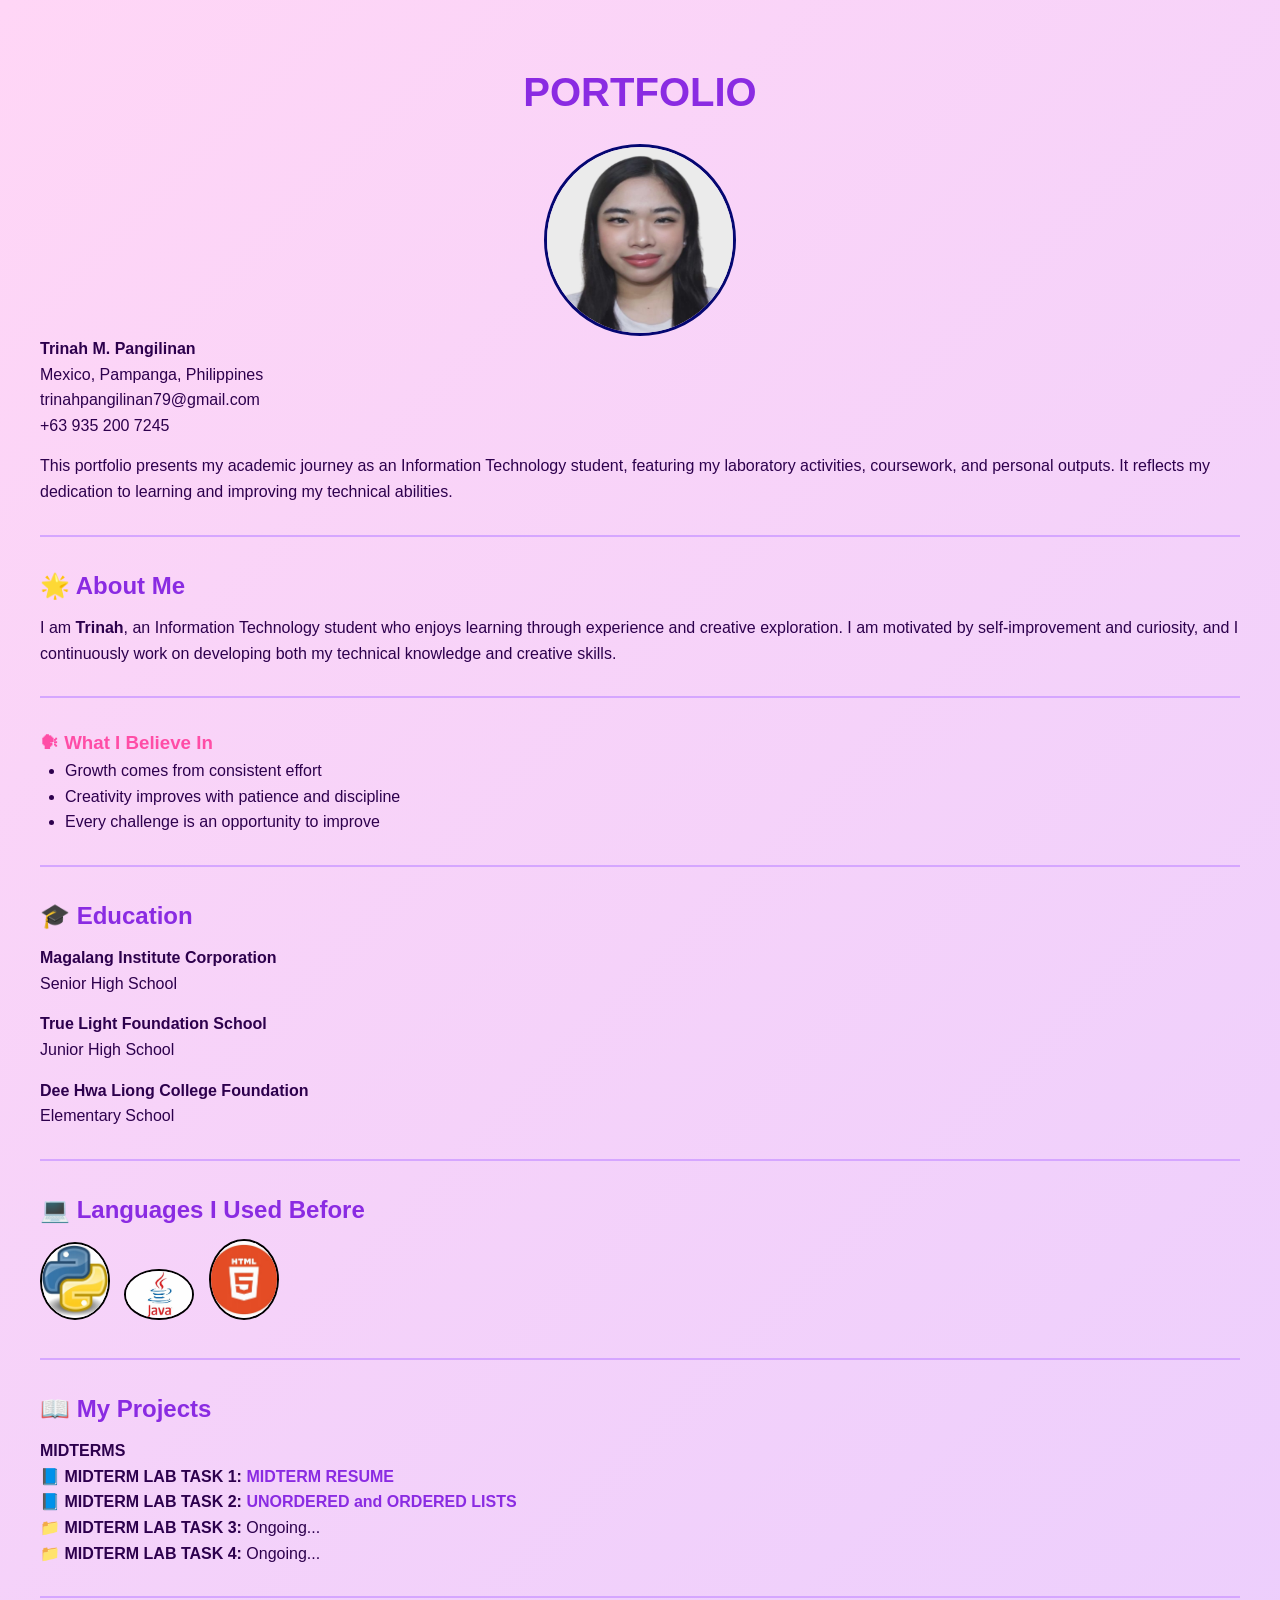
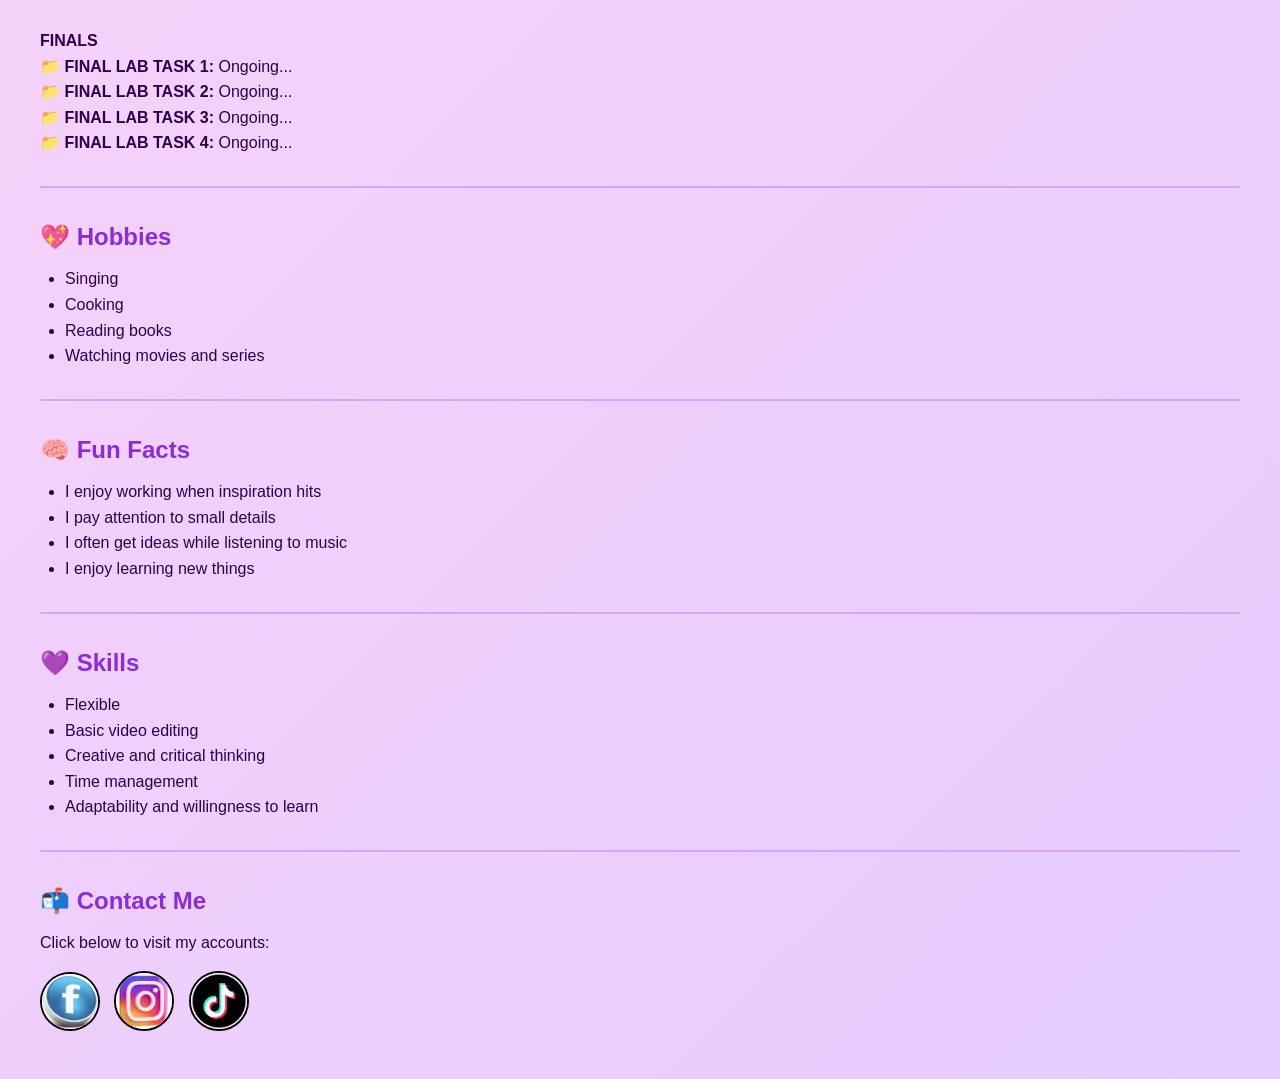
==== index.html @ c71cb282 "Update index.html" ====
<!DOCTYPE html>
<html lang="en">

<head>
<meta charset="UTF-8">
<meta name="viewport" content="width=device-width, initial-scale=1.0">
<title>Trinah Portfolio</title>

<style>

*{
margin:0;
padding:0;
box-sizing:border-box;
font-family:Arial, sans-serif;
}

body{
background: linear-gradient(135deg,#ffd6f6,#e6ccff);
color:#2d004d;
padding:40px;
line-height:1.6;
animation:fadeIn 1.5s ease;
}


.header{
text-align:center;
font-size:40px;
margin-bottom:20px;
color:#8a2be2;
animation:slideDown 1s ease;
}


.profile{
width:2in;
height:2in;
border:3px solid rgb(5,7,114);
border-radius:50%;
display:block;
margin:auto;
transition:transform .3s;
}

.profile:hover{
transform:scale(1.1);
}


h2{
color:#8a2be2;
margin-top:20px;
margin-bottom:10px;
}

h3{
color:#ff4da6;
margin-top:10px;
}

p{
margin-bottom:15px;
}

ul{
margin-left:25px;
margin-bottom:20px;
}


a{
color:#8a2be2;
font-weight:bold;
text-decoration:none;
}

a:hover{
color:#ff4da6;
text-decoration:underline;
}


.icons img{
width:60px;
margin-right:10px;
border-radius:50%;
border:2px solid black;
transition:transform .3s;
}

.icons img:hover{
transform:scale(1.2);
}


.lang img{
width:70px;
border:2px solid black;
border-radius:50%;
margin-right:10px;
transition:transform .3s;
}

.lang img:hover{
transform:scale(1.15);
}


hr{
margin:30px 0;
border:none;
height:2px;
background:#d5a6ff;
}

@keyframes fadeIn{
from{opacity:0;}
to{opacity:1;}
}

@keyframes slideDown{
from{
opacity:0;
transform:translateY(-30px);
}
to{
opacity:1;
transform:translateY(0);
}
}

</style>

</head>

<body>

<h2 class="header">PORTFOLIO</h2>

<img src="images/profile.jpg" class="profile">

<p>
<b>Trinah M. Pangilinan</b><br>
Mexico, Pampanga, Philippines<br>
trinahpangilinan79@gmail.com<br>
+63 935 200 7245
</p>

<p>
This portfolio presents my academic journey as an Information Technology student,
featuring my laboratory activities, coursework, and personal outputs. It reflects
my dedication to learning and improving my technical abilities.
</p>

<hr>

<h2>🌟 About Me</h2>

<p>
I am <b>Trinah</b>, an Information Technology student who enjoys learning through
experience and creative exploration. I am motivated by self-improvement and curiosity,
and I continuously work on developing both my technical knowledge and creative skills.
</p>

<hr>

<h3>🗣 What I Believe In</h3>

<ul>
<li>Growth comes from consistent effort</li>
<li>Creativity improves with patience and discipline</li>
<li>Every challenge is an opportunity to improve</li>
</ul>

<hr>

<h2>🎓 Education</h2>

<p><b>Magalang Institute Corporation</b><br>Senior High School</p>

<p><b>True Light Foundation School</b><br>Junior High School</p>

<p><b>Dee Hwa Liong College Foundation</b><br>Elementary School</p>

<hr>

<h2>💻 Languages I Used Before</h2>

<div class="lang">
<img src="images/python.png">
<img src="images/java.png">
<img src="images/html.png">
</div>

<hr>

<h2>📖 My Projects</h2>

<h4>MIDTERMS</h4>

<p>
<b>📘 MIDTERM LAB TASK 1:</b>
<a href="midterms/mlt1/index.html" target="_blank">MIDTERM RESUME</a><br>

<b>📘 MIDTERM LAB TASK 2:</b>
<a href="midterms/mlt2/tables.html" target="_blank">UNORDERED and ORDERED LISTS</a><br>

<b>📁 MIDTERM LAB TASK 3:</b> Ongoing...<br>
<b>📁 MIDTERM LAB TASK 4:</b> Ongoing...
</p>

<hr>

<h4>FINALS</h4>

<p>
<b>📁 FINAL LAB TASK 1:</b> Ongoing...<br>
<b>📁 FINAL LAB TASK 2:</b> Ongoing...<br>
<b>📁 FINAL LAB TASK 3:</b> Ongoing...<br>
<b>📁 FINAL LAB TASK 4:</b> Ongoing...
</p>

<hr>

<h2>💖 Hobbies</h2>

<ul>
<li>Singing</li>
<li>Cooking</li>
<li>Reading books</li>
<li>Watching movies and series</li>
</ul>

<hr>

<h2>🧠 Fun Facts</h2>

<ul>
<li>I enjoy working when inspiration hits</li>
<li>I pay attention to small details</li>
<li>I often get ideas while listening to music</li>
<li>I enjoy learning new things</li>
</ul>

<hr>

<h2>💜 Skills</h2>

<ul>
<li>Flexible</li>
<li>Basic video editing</li>
<li>Creative and critical thinking</li>
<li>Time management</li>
<li>Adaptability and willingness to learn</li>
</ul>

<hr>

<h2>📬 Contact Me</h2>

<p>Click below to visit my accounts:</p>

<div class="icons">

<a href="https://www.facebook.com/trinah.pangilinan.3" target="_blank">
<img src="images/fb.png">
</a>

<a href="https://www.instagram.com/twinah.p" target="_blank">
<img src="images/ig.png">
</a>

<a href="https://www.tiktok.com/@twinah.p" target="_blank">
<img src="images/tiktok.png">
</a>

</div>

</body>
</html>
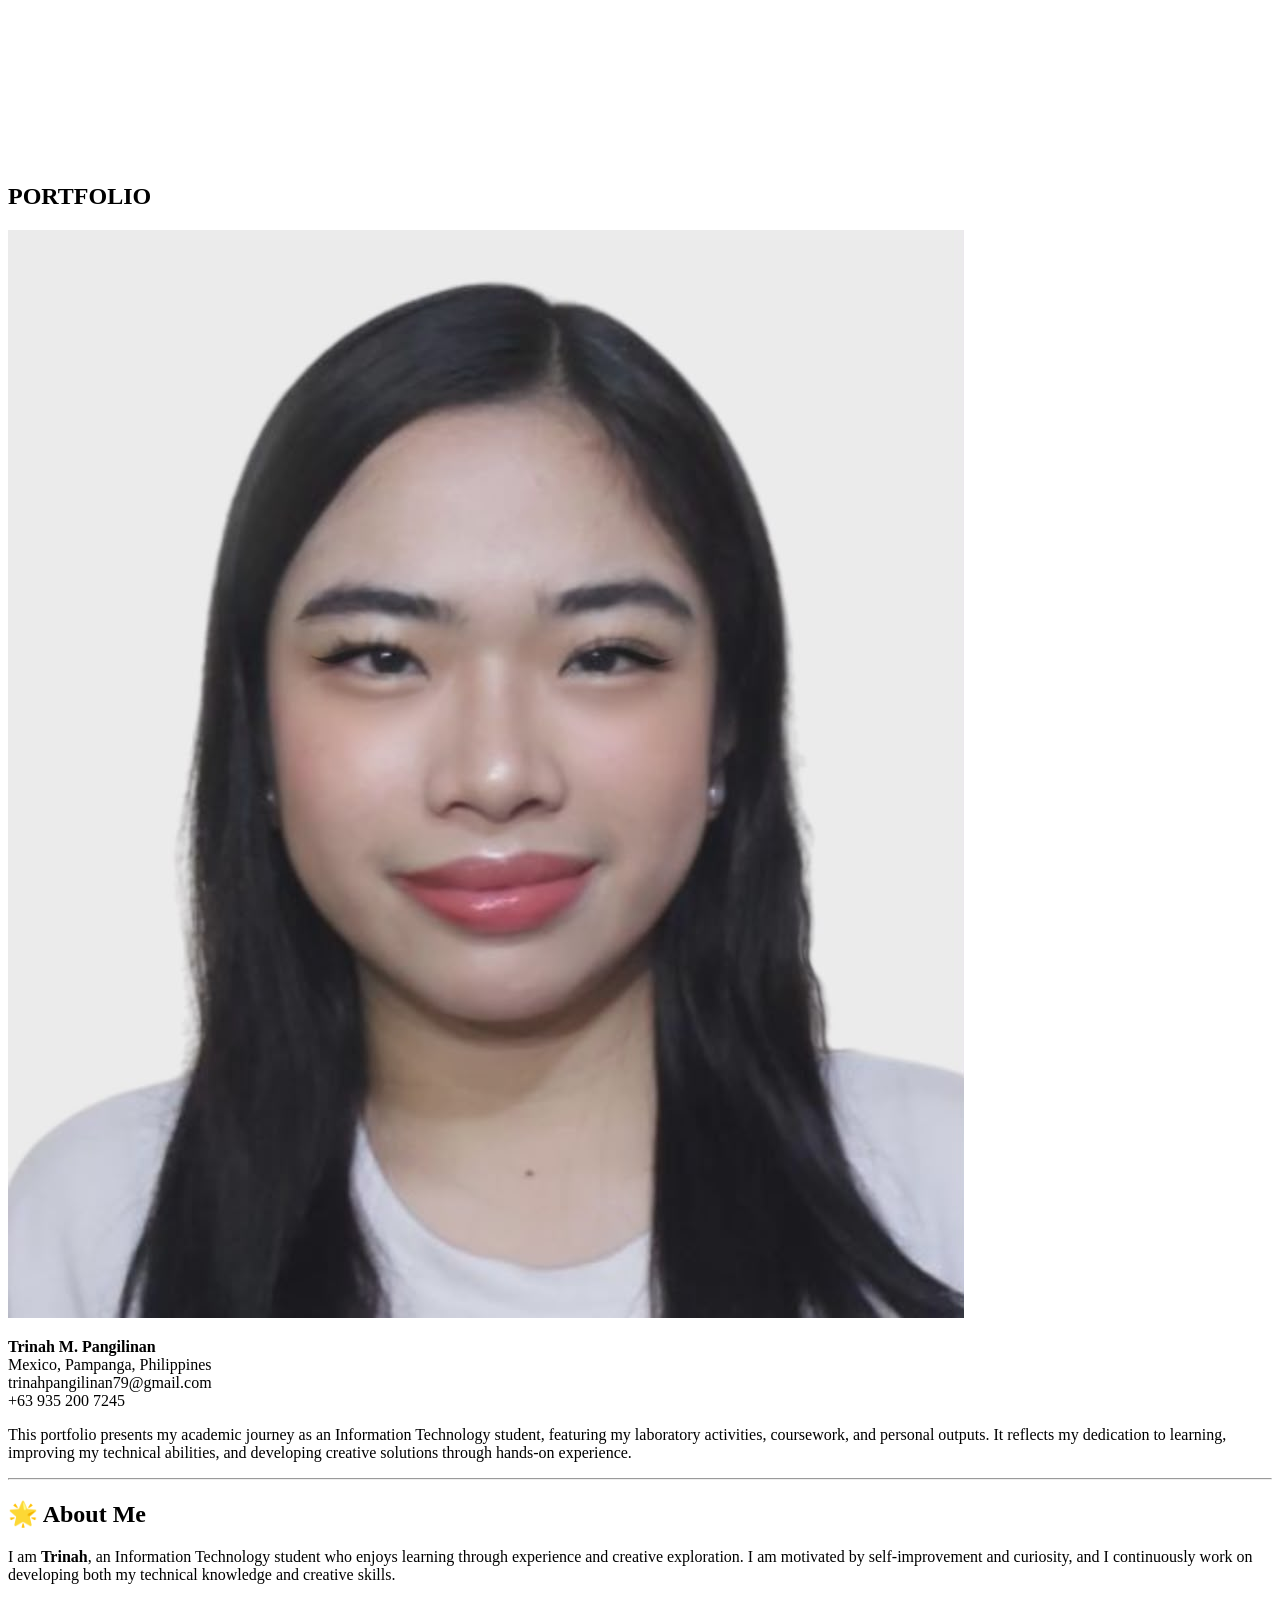
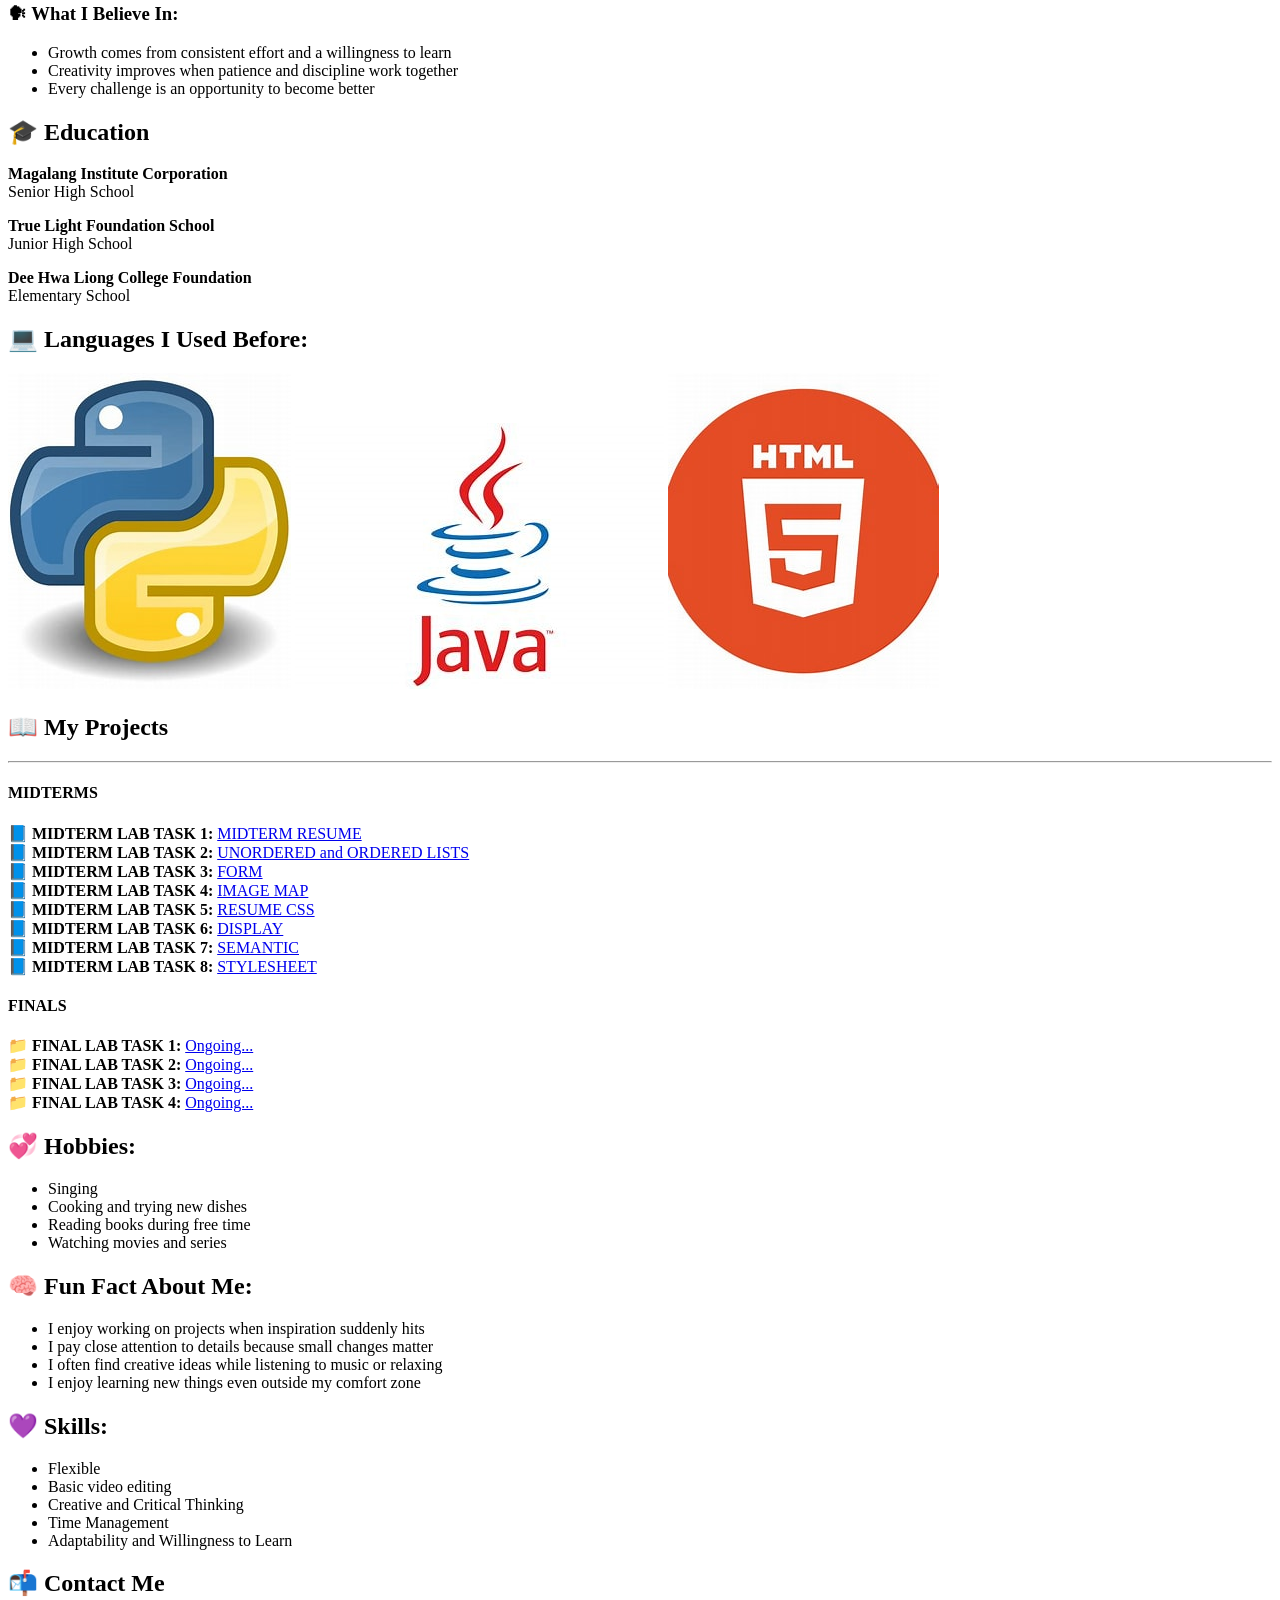
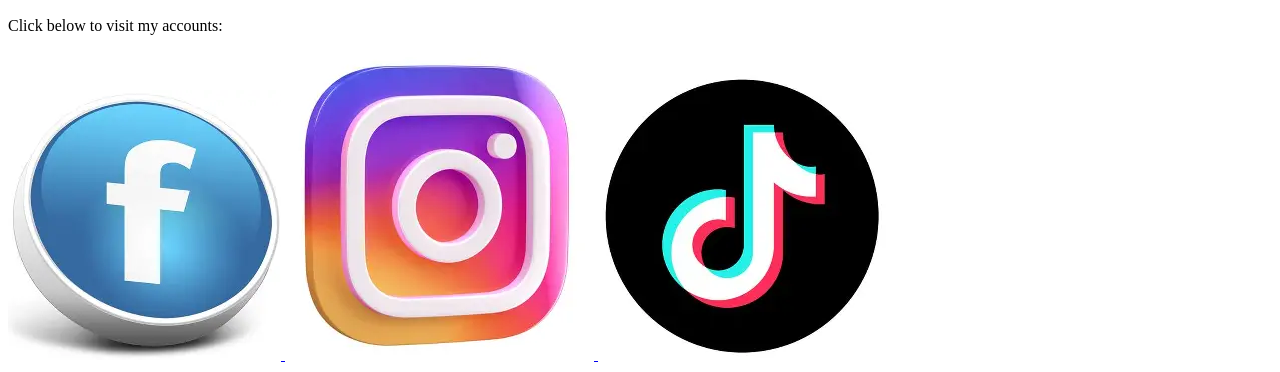
==== commit 85d31541: "Update index.html" ====
--- a/index.html
+++ b/index.html
@@ -1,281 +1,176 @@
 <!DOCTYPE html>
 <html lang="en">
+<head>
+    <meta charset="UTF-8">
+    <title>Trinah M. Pangilinan Portfolio</title>
 
-<head>
-<meta charset="UTF-8">
-<meta name="viewport" content="width=device-width, initial-scale=1.0">
-<title>Trinah Portfolio</title>
-
-<style>
-
-*{
-margin:0;
-padding:0;
-box-sizing:border-box;
-font-family:Arial, sans-serif;
-}
-
-body{
-background: linear-gradient(135deg,#ffd6f6,#e6ccff);
-color:#2d004d;
-padding:40px;
-line-height:1.6;
-animation:fadeIn 1.5s ease;
-}
-
-
-.header{
-text-align:center;
-font-size:40px;
-margin-bottom:20px;
-color:#8a2be2;
-animation:slideDown 1s ease;
-}
-
-
-.profile{
-width:2in;
-height:2in;
-border:3px solid rgb(5,7,114);
-border-radius:50%;
-display:block;
-margin:auto;
-transition:transform .3s;
-}
-
-.profile:hover{
-transform:scale(1.1);
-}
-
-
-h2{
-color:#8a2be2;
-margin-top:20px;
-margin-bottom:10px;
-}
-
-h3{
-color:#ff4da6;
-margin-top:10px;
-}
-
-p{
-margin-bottom:15px;
-}
-
-ul{
-margin-left:25px;
-margin-bottom:20px;
-}
-
-
-a{
-color:#8a2be2;
-font-weight:bold;
-text-decoration:none;
-}
-
-a:hover{
-color:#ff4da6;
-text-decoration:underline;
-}
-
-
-.icons img{
-width:60px;
-margin-right:10px;
-border-radius:50%;
-border:2px solid black;
-transition:transform .3s;
-}
-
-.icons img:hover{
-transform:scale(1.2);
-}
-
-
-.lang img{
-width:70px;
-border:2px solid black;
-border-radius:50%;
-margin-right:10px;
-transition:transform .3s;
-}
-
-.lang img:hover{
-transform:scale(1.15);
-}
-
-
-hr{
-margin:30px 0;
-border:none;
-height:2px;
-background:#d5a6ff;
-}
-
-@keyframes fadeIn{
-from{opacity:0;}
-to{opacity:1;}
-}
-
-@keyframes slideDown{
-from{
-opacity:0;
-transform:translateY(-30px);
-}
-to{
-opacity:1;
-transform:translateY(0);
-}
-}
-
-</style>
-
+    <link href="https://fonts.googleapis.com/css2?family=Poppins:wght@400;600;700&display=swap" rel="stylesheet">
+    
+    <link rel="stylesheet" href="style.css">
 </head>
-
 <body>
 
-<h2 class="header">PORTFOLIO</h2>
+    <canvas id="bgCanvas"></canvas>
 
-<img src="images/profile.jpg" class="profile">
+    <div id="floating-text"></div>
 
-<p>
-<b>Trinah M. Pangilinan</b><br>
-Mexico, Pampanga, Philippines<br>
-trinahpangilinan79@gmail.com<br>
-+63 935 200 7245
-</p>
+<div class="content">
 
-<p>
-This portfolio presents my academic journey as an Information Technology student,
-featuring my laboratory activities, coursework, and personal outputs. It reflects
-my dedication to learning and improving my technical abilities.
-</p>
+<h1 class="typing-text"></h1>
 
-<hr>
+        <div class="section-box">
+        <h2 class="header">PORTFOLIO</h2>
+    </div>
+        
+        <img src="images/profile.jpg" alt="Trinah Profile" class="profile">
 
-<h2>🌟 About Me</h2>
+       
+        <p>
+            <b>Trinah M. Pangilinan</b><br>
+            Mexico, Pampanga, Philippines<br>
+            trinahpangilinan79@gmail.com<br>
+            +63 935 200 7245
+        </p>
 
-<p>
-I am <b>Trinah</b>, an Information Technology student who enjoys learning through
-experience and creative exploration. I am motivated by self-improvement and curiosity,
-and I continuously work on developing both my technical knowledge and creative skills.
-</p>
+        <p>
+            This portfolio presents my academic journey as an Information Technology student,
+            featuring my laboratory activities, coursework, and personal outputs. It reflects
+            my dedication to learning, improving my technical abilities, and developing creative
+            solutions through hands-on experience.
+        </p>
 
-<hr>
+        <hr>
 
-<h3>🗣 What I Believe In</h3>
+    <div class="section-box">
+        <h2>&#127775; About Me</h2>
+        <p>
+            I am <b>Trinah</b>, an Information Technology student who enjoys learning through
+            experience and creative exploration. I am motivated by self-improvement and curiosity,
+            and I continuously work on developing both my technical knowledge and creative skills.
+        </p>
+    </div>
 
-<ul>
-<li>Growth comes from consistent effort</li>
-<li>Creativity improves with patience and discipline</li>
-<li>Every challenge is an opportunity to improve</li>
-</ul>
+    <div class="section-box">
+        <h3>&#128483; What I Believe In:</h3>
+        <ul>
+            <li>Growth comes from consistent effort and a willingness to learn</li>
+            <li>Creativity improves when patience and discipline work together</li>
+            <li>Every challenge is an opportunity to become better</li>
+        </ul>
+    </div>
 
-<hr>
+    <div class="section-box">
+        <h2>🎓 Education</h2>
+        <p><b>Magalang Institute Corporation</b><br>Senior High School</p>
+        <p><b>True Light Foundation School</b><br>Junior High School</p>
+        <p><b>Dee Hwa Liong College Foundation</b><br>Elementary School</p>
+    </div>
 
-<h2>🎓 Education</h2>
+    <div class="section-box">
+        <h2>&#128187; Languages I Used Before:</h2>
+        <img src="images/python.png" class="lang-icon" alt="Python">
+        <img src="images/java.png" class="lang-icon" alt="Java">
+        <img src="images/html.png" class="lang-icon" alt="HTML">
+    </div>
 
-<p><b>Magalang Institute Corporation</b><br>Senior High School</p>
+    <div class="section-box">
+        <h2>📖 My Projects</h2>
+    <hr>
+        <h4>MIDTERMS</h4>
+        <p>
+            <b>📘 MIDTERM LAB TASK 1:</b>
+            <a href="midterms/mlt1/index.html" target="_blank" class="project-link">MIDTERM RESUME</a><br>
 
-<p><b>True Light Foundation School</b><br>Junior High School</p>
+            <b>📘 MIDTERM LAB TASK 2:</b>
+            <a href="midterms/mlt2/tables.html" target="_blank" class="project-link">UNORDERED and ORDERED LISTS</a><br>
 
-<p><b>Dee Hwa Liong College Foundation</b><br>Elementary School</p>
+            <b>📘 MIDTERM LAB TASK 3:</b>
+            <a href="midterms/mlt3/forms.html" target="_blank" class="project-link">FORM</a><br>
 
-<hr>
+            <b>📘 MIDTERM LAB TASK 4:</b>
+            <a href="midterms/mlt4/imagemap.html" target="_blank" class="project-link">IMAGE MAP</a><br>
 
-<h2>💻 Languages I Used Before</h2>
+            <b>📘 MIDTERM LAB TASK 5:</b>
+            <a href="midterms/mlt5/resumecss.html" target="_blank" class="project-link">RESUME CSS</a><br>
 
-<div class="lang">
-<img src="images/python.png">
-<img src="images/java.png">
-<img src="images/html.png">
-</div>
+            <b>📘 MIDTERM LAB TASK 6:</b>
+            <a href="midterms/mlt6/lab6.html" target="_blank" class="project-link">DISPLAY</a><br>
 
-<hr>
+            <b>📘 MIDTERM LAB TASK 7:</b>
+            <a href="midterms/mlt7/semantic.html" target="_blank" class="project-link">SEMANTIC</a><br>
 
-<h2>📖 My Projects</h2>
+            <b>📘 MIDTERM LAB TASK 8:</b>
+            <a href="midterms/mlt8/stylesheet.html" target="_blank" class="project-link">STYLESHEET</a><br>
+        </p>
+    </div>
 
-<h4>MIDTERMS</h4>
+    <div class="section-box">
+        <h4>FINALS</h4>
+        <p>
+            <b>&#128193; FINAL LAB TASK 1:</b>
+            <a href="CC FINALS/FLT1/index.html" target="_blank" class="project-link">Ongoing...</a><br>
 
-<p>
-<b>📘 MIDTERM LAB TASK 1:</b>
-<a href="midterms/mlt1/index.html" target="_blank">MIDTERM RESUME</a><br>
+            <b>&#128193; FINAL LAB TASK 2:</b>
+            <a href="CC FINALS/FLT2/index.html" target="_blank" class="project-link">Ongoing...</a><br>
 
-<b>📘 MIDTERM LAB TASK 2:</b>
-<a href="midterms/mlt2/tables.html" target="_blank">UNORDERED and ORDERED LISTS</a><br>
+            <b>&#128193; FINAL LAB TASK 3:</b>
+            <a href="CC FINALS/FLT3/index.html" target="_blank" class="project-link">Ongoing...</a><br>
 
-<b>📁 MIDTERM LAB TASK 3:</b> Ongoing...<br>
-<b>📁 MIDTERM LAB TASK 4:</b> Ongoing...
-</p>
+            <b>&#128193; FINAL LAB TASK 4:</b>
+            <a href="CC FINALS/FLT4/index.html" target="_blank" class="project-link">Ongoing...</a>
+        </p>
+    </div>
 
-<hr>
+    <div class="section-box">
+        <h2>&#128158; Hobbies:</h2>
+        <ul>
+            <li>Singing</li>
+            <li>Cooking and trying new dishes</li>
+            <li>Reading books during free time</li>
+            <li>Watching movies and series</li>
+        </ul>
 
-<h4>FINALS</h4>
+    </div>
 
-<p>
-<b>📁 FINAL LAB TASK 1:</b> Ongoing...<br>
-<b>📁 FINAL LAB TASK 2:</b> Ongoing...<br>
-<b>📁 FINAL LAB TASK 3:</b> Ongoing...<br>
-<b>📁 FINAL LAB TASK 4:</b> Ongoing...
-</p>
+    <div class="section-box">
+        <h2>&#129504; Fun Fact About Me:</h2>
+        <ul>
+            <li>I enjoy working on projects when inspiration suddenly hits</li>
+            <li>I pay close attention to details because small changes matter</li>
+            <li>I often find creative ideas while listening to music or relaxing</li>
+            <li>I enjoy learning new things even outside my comfort zone</li>
+        </ul>
+    </div>
 
-<hr>
+    <div class="section-box">
+        <h2>💜 Skills:</h2>
+        <ul>
+            <li>Flexible</li>
+            <li>Basic video editing</li>
+            <li>Creative and Critical Thinking</li>
+            <li>Time Management</li>
+            <li>Adaptability and Willingness to Learn</li>
+        </ul>
+    </div>
 
-<h2>💖 Hobbies</h2>
+    <div class="section-box">
+        <h2>📬 Contact Me</h2>
+        <p>Click below to visit my accounts:</p>
 
-<ul>
-<li>Singing</li>
-<li>Cooking</li>
-<li>Reading books</li>
-<li>Watching movies and series</li>
-</ul>
-
-<hr>
-
-<h2>🧠 Fun Facts</h2>
-
-<ul>
-<li>I enjoy working when inspiration hits</li>
-<li>I pay attention to small details</li>
-<li>I often get ideas while listening to music</li>
-<li>I enjoy learning new things</li>
-</ul>
-
-<hr>
-
-<h2>💜 Skills</h2>
-
-<ul>
-<li>Flexible</li>
-<li>Basic video editing</li>
-<li>Creative and critical thinking</li>
-<li>Time management</li>
-<li>Adaptability and willingness to learn</li>
-</ul>
-
-<hr>
-
-<h2>📬 Contact Me</h2>
-
-<p>Click below to visit my accounts:</p>
-
-<div class="icons">
-
-<a href="https://www.facebook.com/trinah.pangilinan.3" target="_blank">
-<img src="images/fb.png">
-</a>
-
-<a href="https://www.instagram.com/twinah.p" target="_blank">
-<img src="images/ig.png">
-</a>
-
-<a href="https://www.tiktok.com/@twinah.p" target="_blank">
-<img src="images/tiktok.png">
-</a>
+        <a href="https://www.facebook.com/trinah.pangilinan.3#" target="_blank">
+            <img src="images/fb.png" class="contact-icon" alt="Facebook">
+        </a>
+        <a href="https://www.instagram.com/rinrin.whoo" target="_blank">
+            <img src="images/ig.png" class="contact-icon" alt="Instagram">
+        </a>
+        <a href="https://www.tiktok.com/rinrin.who" target="_blank">
+            <img src="images/tiktok.png" class="contact-icon" alt="TikTok">
+        </a>
+    </div>
 
 </div>
 
+    <script src="script.js"></script>
+
 </body>
 </html>
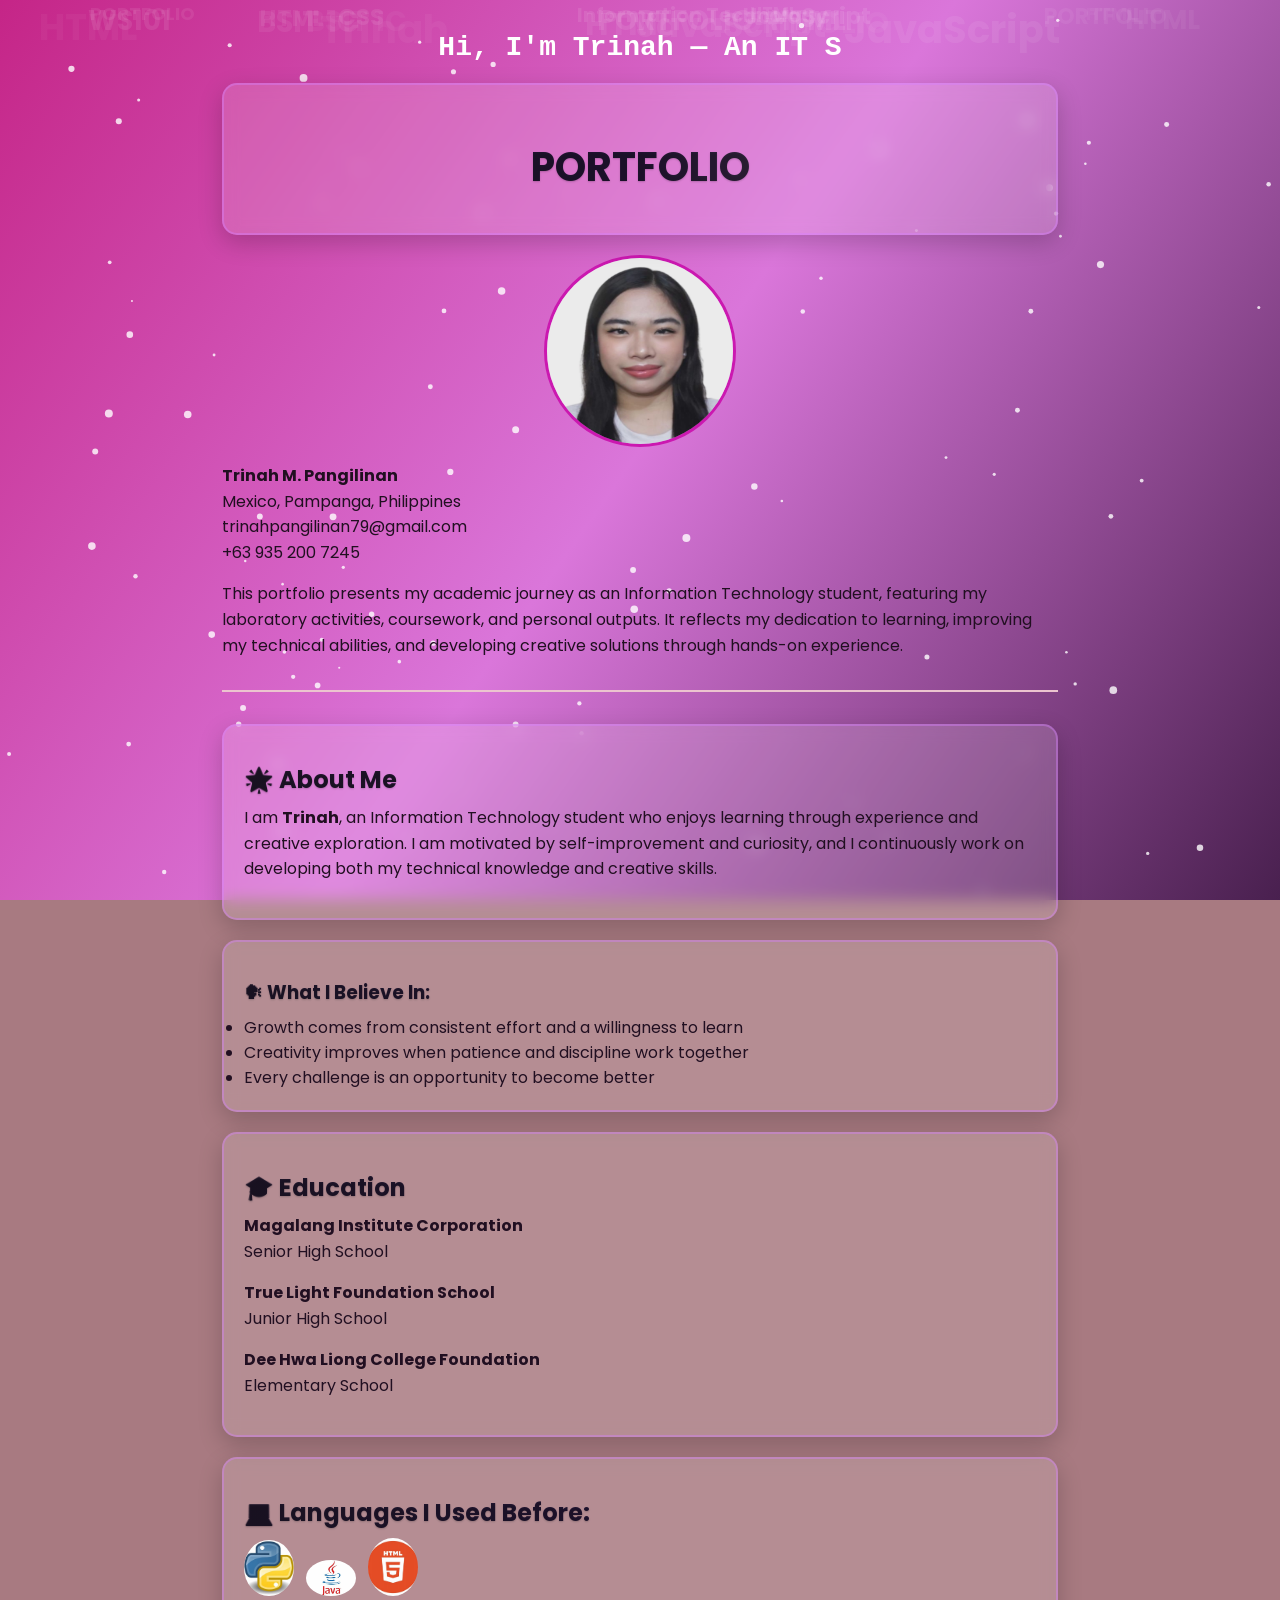
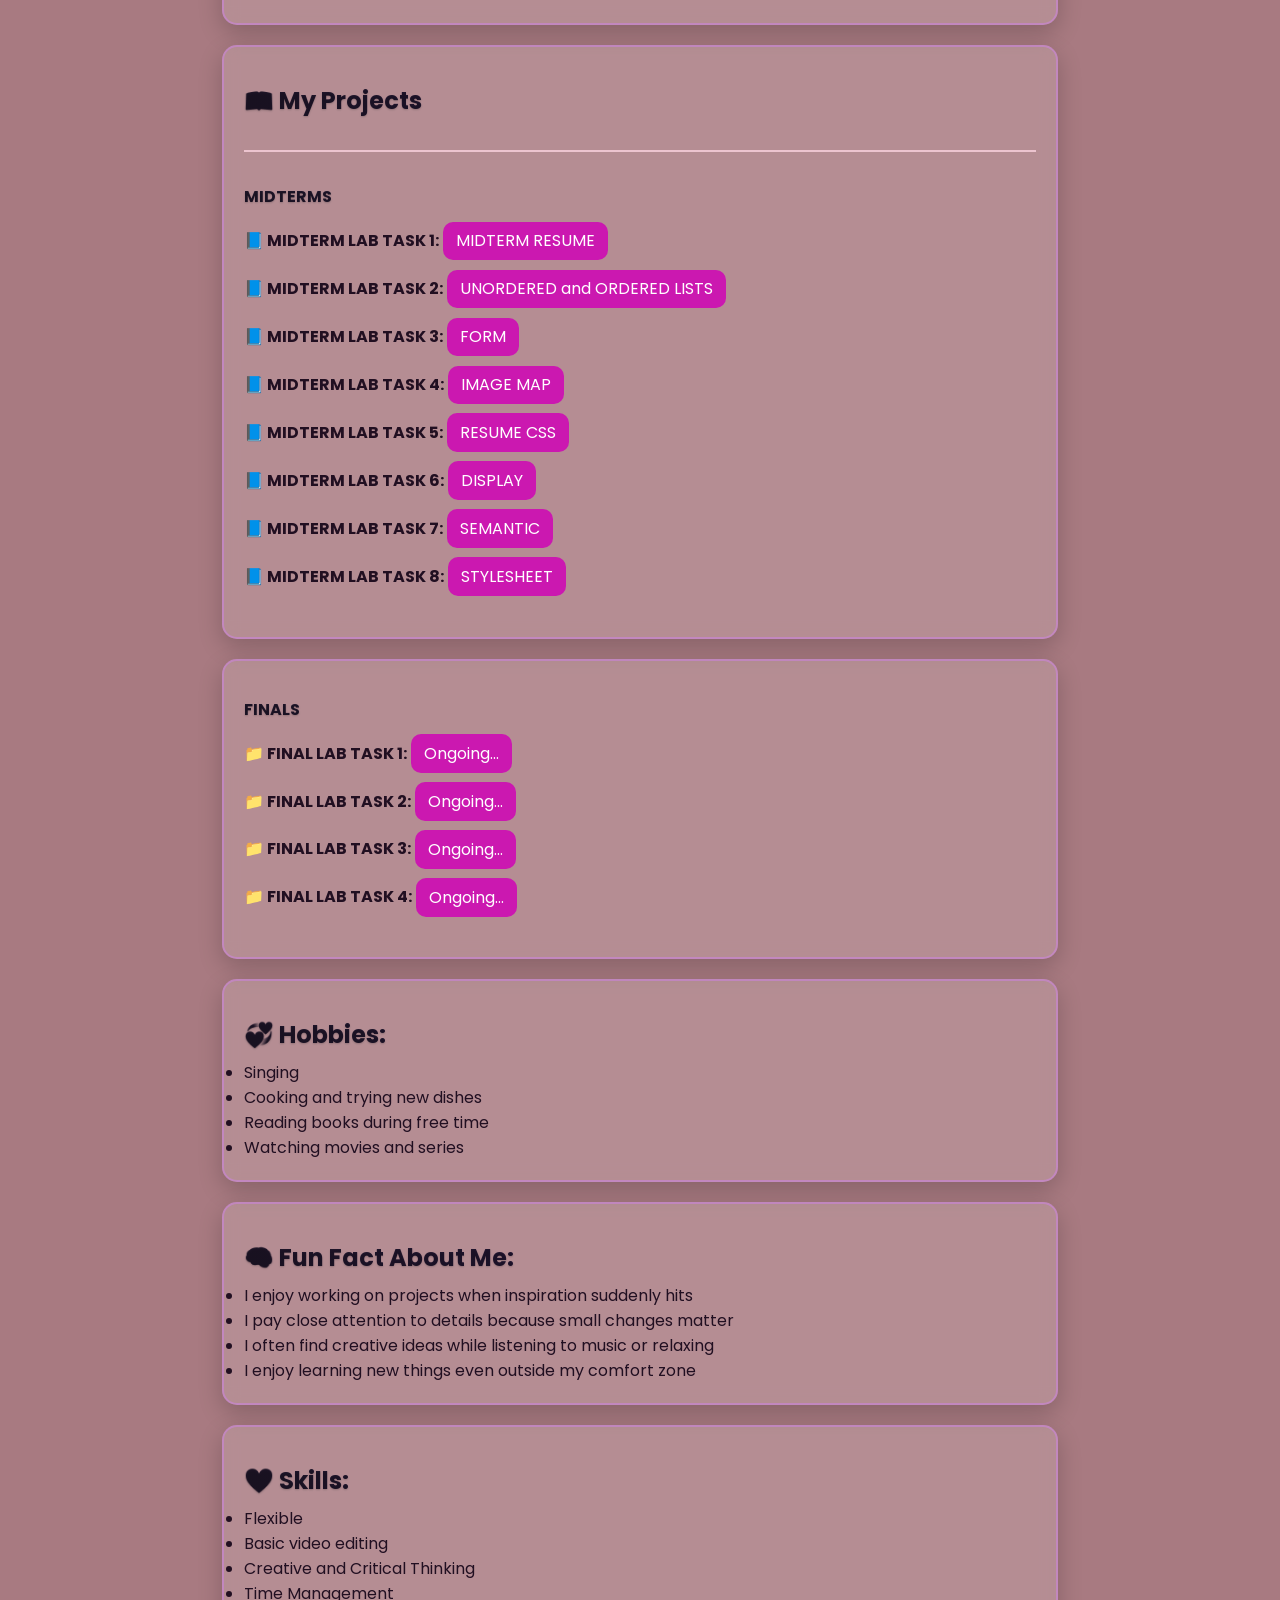
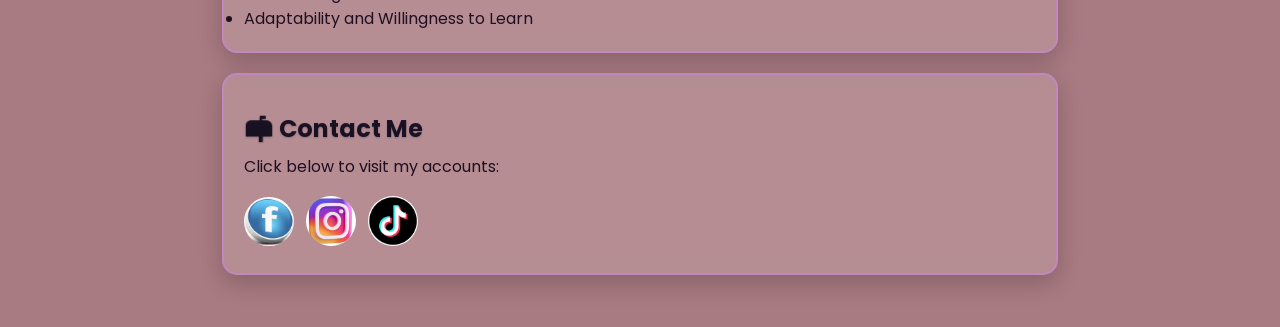
==== commit fc4976dc: "Add files via upload" ====
--- a/index.html
+++ b/index.html
@@ -173,4 +173,4 @@
     <script src="script.js"></script>
 
 </body>
-</html>
+</html>
--- a/style.css
+++ b/style.css
@@ -0,0 +1,146 @@
+.typing-text{
+    font-family: "Courier New", monospace;
+    color: #ffffff;
+    text-align: center;
+    margin-bottom: 20px;
+    font-size: 28px;
+}
+
+:root {
+    --primary-color: #cb18b0;
+    --secondary-color: #ecc4cf;
+    --text-color: #210f21;
+}
+
+* { margin:0; padding:0; box-sizing:border-box; }
+
+body {
+    font-family: 'Poppins', sans-serif;
+    overflow-x: hidden;
+    position: relative;
+    color: var(--text-color);
+    background: #a87a81;
+}
+
+canvas#bgCanvas {
+    position: fixed;
+    top:0;
+    left:0;
+    width:100%;
+    height:100%;
+    z-index: -2;
+}
+
+#floating-text {
+    position: fixed;
+    top:0;
+    left:0;
+    width: 100%;
+    height: 100%;
+    overflow: hidden;
+    pointer-events: none;
+    z-index: -1;
+}
+
+.content { padding: 2rem; max-width: 900px; margin:auto; position: relative; z-index: 1;}
+
+.section-box{
+    background: rgba(255,255,255,0.15);
+    backdrop-filter: blur(8px);
+    border-radius: 15px;
+    padding: 20px;
+    margin: 20px 0;
+    border: 2px solid rgba(215,127,255,0.4);
+    box-shadow: 0 8px 25px rgba(0,0,0,0.2);
+    transition: transform 0.3s, box-shadow 0.3s;
+}
+.section-box:hover{
+    transform: translateY(-5px);
+    box-shadow: 0 15px 35px rgba(0,0,0,0.3);
+}
+
+.section-box.show{
+    opacity: 1;
+    transform: translateY(0);
+}
+
+h2,h3,h4 {
+    font-weight: 700;
+    margin: 1rem 0 0.5rem 0;
+    background: linear-gradient(90deg, #1f1629, #221433, #5d4e5a);
+    background-clip: text;
+    -webkit-background-clip: text;
+
+    color: transparent;
+    -webkit-text-fill-color: transparent;
+    text-shadow: 0 1px 2px rgba(0,0,0,0.2);
+}
+
+h2.header {
+    display: block;         
+    margin: 2rem auto 1rem;  
+    font-size: 2.5rem;
+    text-align: center;      
+}
+p { margin: 0.5rem 0 1rem 0; line-height: 1.6; color: var(--text-color); }
+
+hr { border:none; border-top: 2px solid var(--secondary-color); margin: 2rem 0; }
+
+.profile {
+    width: 2in;
+    height: 2in;
+    border: 3px solid var(--primary-color);
+    border-radius: 50%;
+    display:block;
+    margin:1rem auto;
+    animation: float 3s ease-in-out infinite;
+}
+
+@keyframes float {
+    0%,100% { transform: translateY(0);}
+    50% { transform: translateY(-15px);}
+}
+
+a.project-link {
+    display:inline-block;
+    margin:0.3rem 0;
+    padding:0.4rem 0.8rem;
+    color:white;
+    background: var(--primary-color);
+    border-radius: 10px;
+    transition: transform 0.3s, box-shadow 0.3s;
+}
+a.project-link:hover { transform: scale(1.05); box-shadow: 0 5px 15px rgba(215,127,255,0.4); }
+
+ul li { opacity:0; transform: translateX(-50px); animation: slideIn 0.5s forwards; }
+ul li:nth-child(1){ animation-delay:0.1s;}
+ul li:nth-child(2){ animation-delay:0.2s;}
+ul li:nth-child(3){ animation-delay:0.3s;}
+ul li:nth-child(4){ animation-delay:0.4s;}
+ul li:nth-child(5){ animation-delay:0.5s;}
+@keyframes slideIn { to{opacity:1; transform: translateX(0);} }
+
+.lang-icon, .contact-icon { width:50px; border-radius:50%; margin-right:0.5rem; transition: transform 0.3s; }
+a img {
+    text-decoration: none; 
+    border: none;          
+}
+
+a {
+    text-decoration: none;
+}
+
+.contact-icon:hover { transform: translateY(-10px) rotate(10deg);}
+
+.lang-icon:hover { transform: scale(1.1); }
+
+.floating-word {
+    position: absolute;
+    font-weight: bold;
+    color: rgba(255,255,255,0.2);
+    font-size: 1.2rem;
+    animation: floatUp linear infinite;
+}
+
+@keyframes floatUp { 0% { transform: translateY(100vh) rotate(0deg);} 100% { transform: translateY(-10vh) rotate(360deg); } 
+}
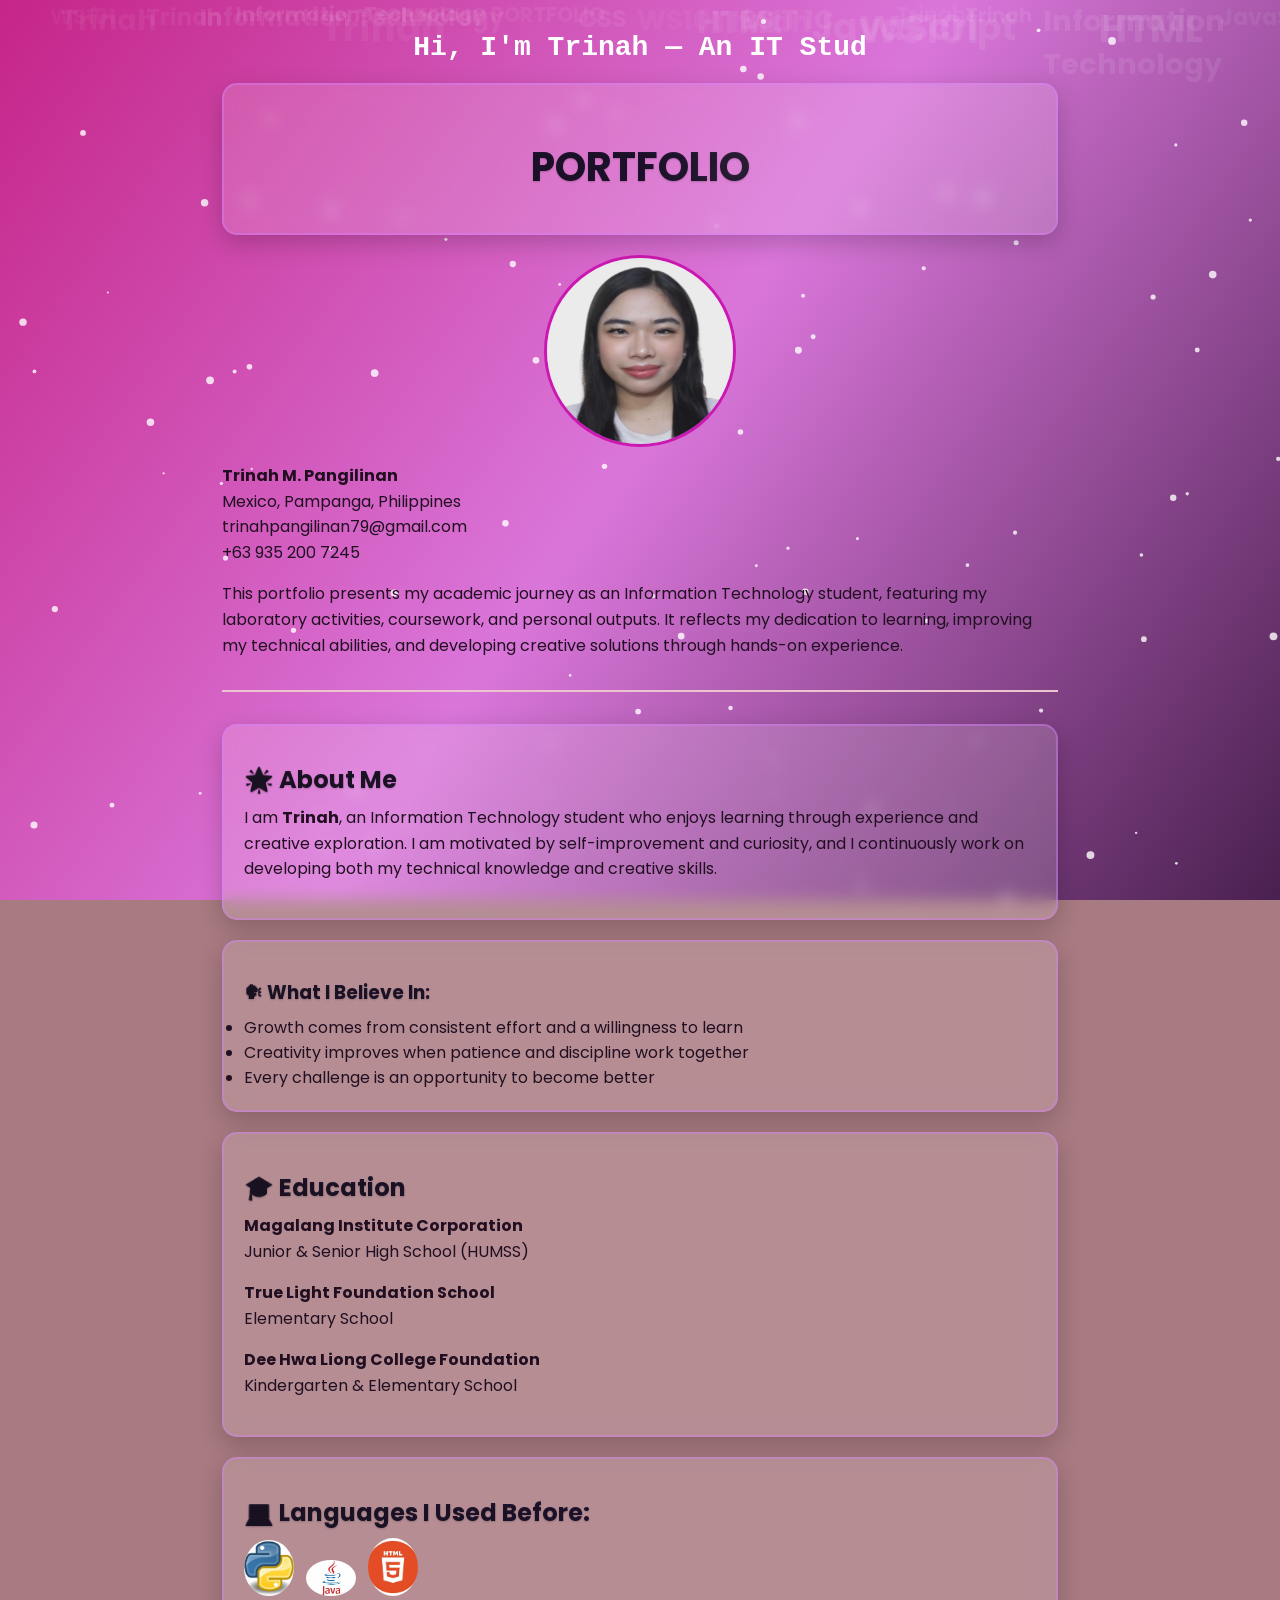
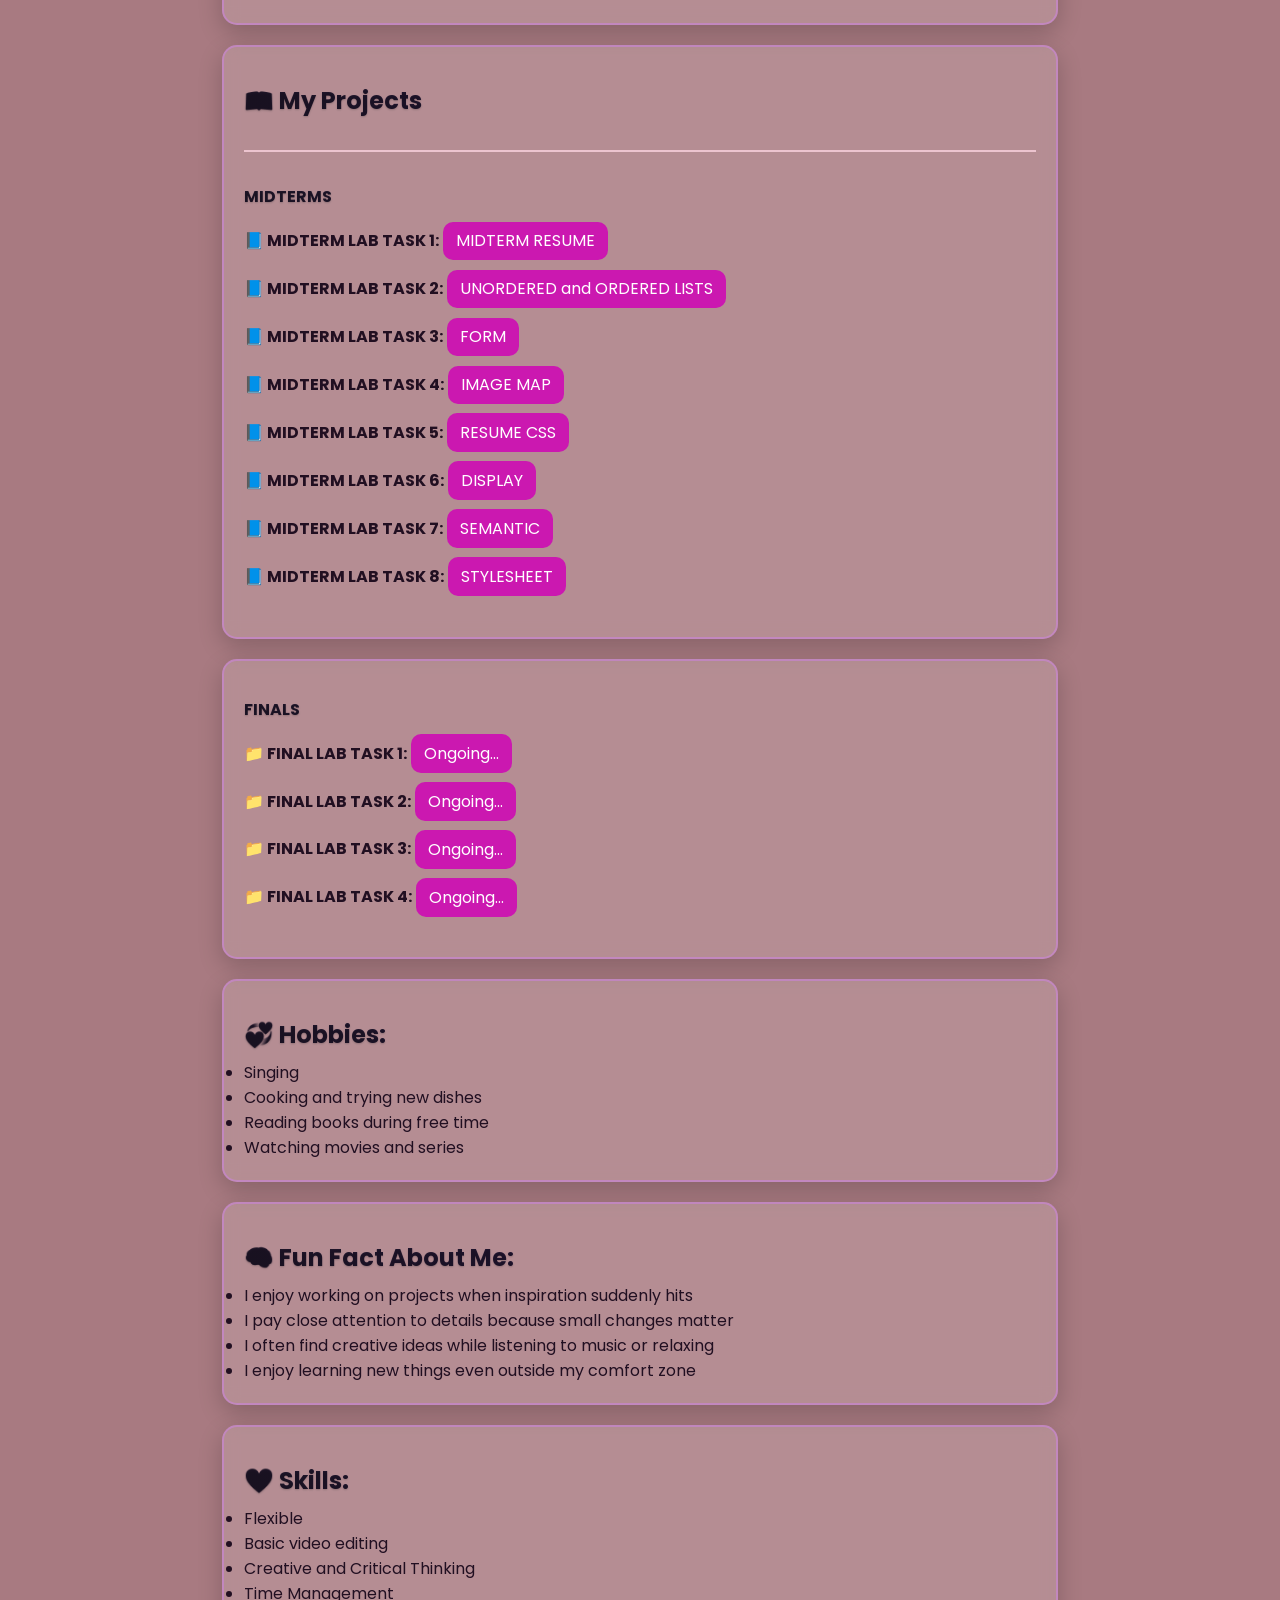
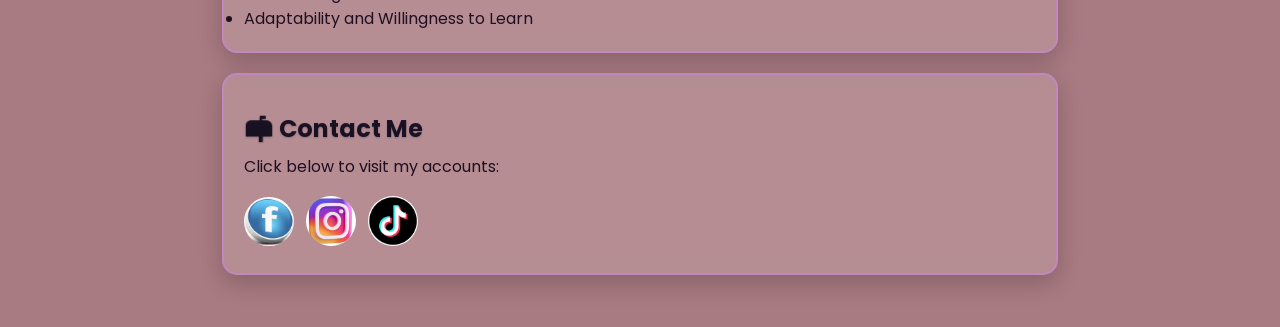
==== commit 7e0d67e6: "Add files via upload" ====
--- a/index.html
+++ b/index.html
@@ -14,7 +14,7 @@
 
     <div id="floating-text"></div>
 
-<div class="content">
+<main class="content">
 
 <h1 class="typing-text"></h1>
 
@@ -22,8 +22,10 @@
         <h2 class="header">PORTFOLIO</h2>
     </div>
         
+    <div class="profile-container">
+
         <img src="images/profile.jpg" alt="Trinah Profile" class="profile">
-
+    </div>
        
         <p>
             <b>Trinah M. Pangilinan</b><br>
@@ -61,16 +63,17 @@
 
     <div class="section-box">
         <h2>🎓 Education</h2>
-        <p><b>Magalang Institute Corporation</b><br>Senior High School</p>
-        <p><b>True Light Foundation School</b><br>Junior High School</p>
-        <p><b>Dee Hwa Liong College Foundation</b><br>Elementary School</p>
+        <p><b>Magalang Institute Corporation</b><br>Junior & Senior High School (HUMSS)</p>
+        <p><b>True Light Foundation School</b><br>Elementary School</p>
+        <p><b>Dee Hwa Liong College Foundation</b><br>Kindergarten & Elementary School</p>
     </div>
 
     <div class="section-box">
         <h2>&#128187; Languages I Used Before:</h2>
-        <img src="images/python.png" class="lang-icon" alt="Python">
-        <img src="images/java.png" class="lang-icon" alt="Java">
-        <img src="images/html.png" class="lang-icon" alt="HTML">
+
+        <img src="images/python.png" class="lang-icon python" title="Python">
+        <img src="images/java.png" class="lang-icon java" title="Java">
+        <img src="images/html.png" class="lang-icon html" title="HTML">
     </div>
 
     <div class="section-box">
@@ -158,19 +161,20 @@
         <p>Click below to visit my accounts:</p>
 
         <a href="https://www.facebook.com/trinah.pangilinan.3#" target="_blank">
-            <img src="images/fb.png" class="contact-icon" alt="Facebook">
+            <img src="images/fb.png" class="contact-icon facebook" title="Facebook">
         </a>
         <a href="https://www.instagram.com/rinrin.whoo" target="_blank">
-            <img src="images/ig.png" class="contact-icon" alt="Instagram">
+            <img src="images/ig.png" class="contact-icon instagram" title="Instagram">
         </a>
         <a href="https://www.tiktok.com/rinrin.who" target="_blank">
-            <img src="images/tiktok.png" class="contact-icon" alt="TikTok">
+            <img src="images/tiktok.png" class="contact-icon tiktok" title="TikTok">
         </a>
     </div>
 
-</div>
+</main>
 
     <script src="script.js"></script>
 
+
 </body>
 </html>
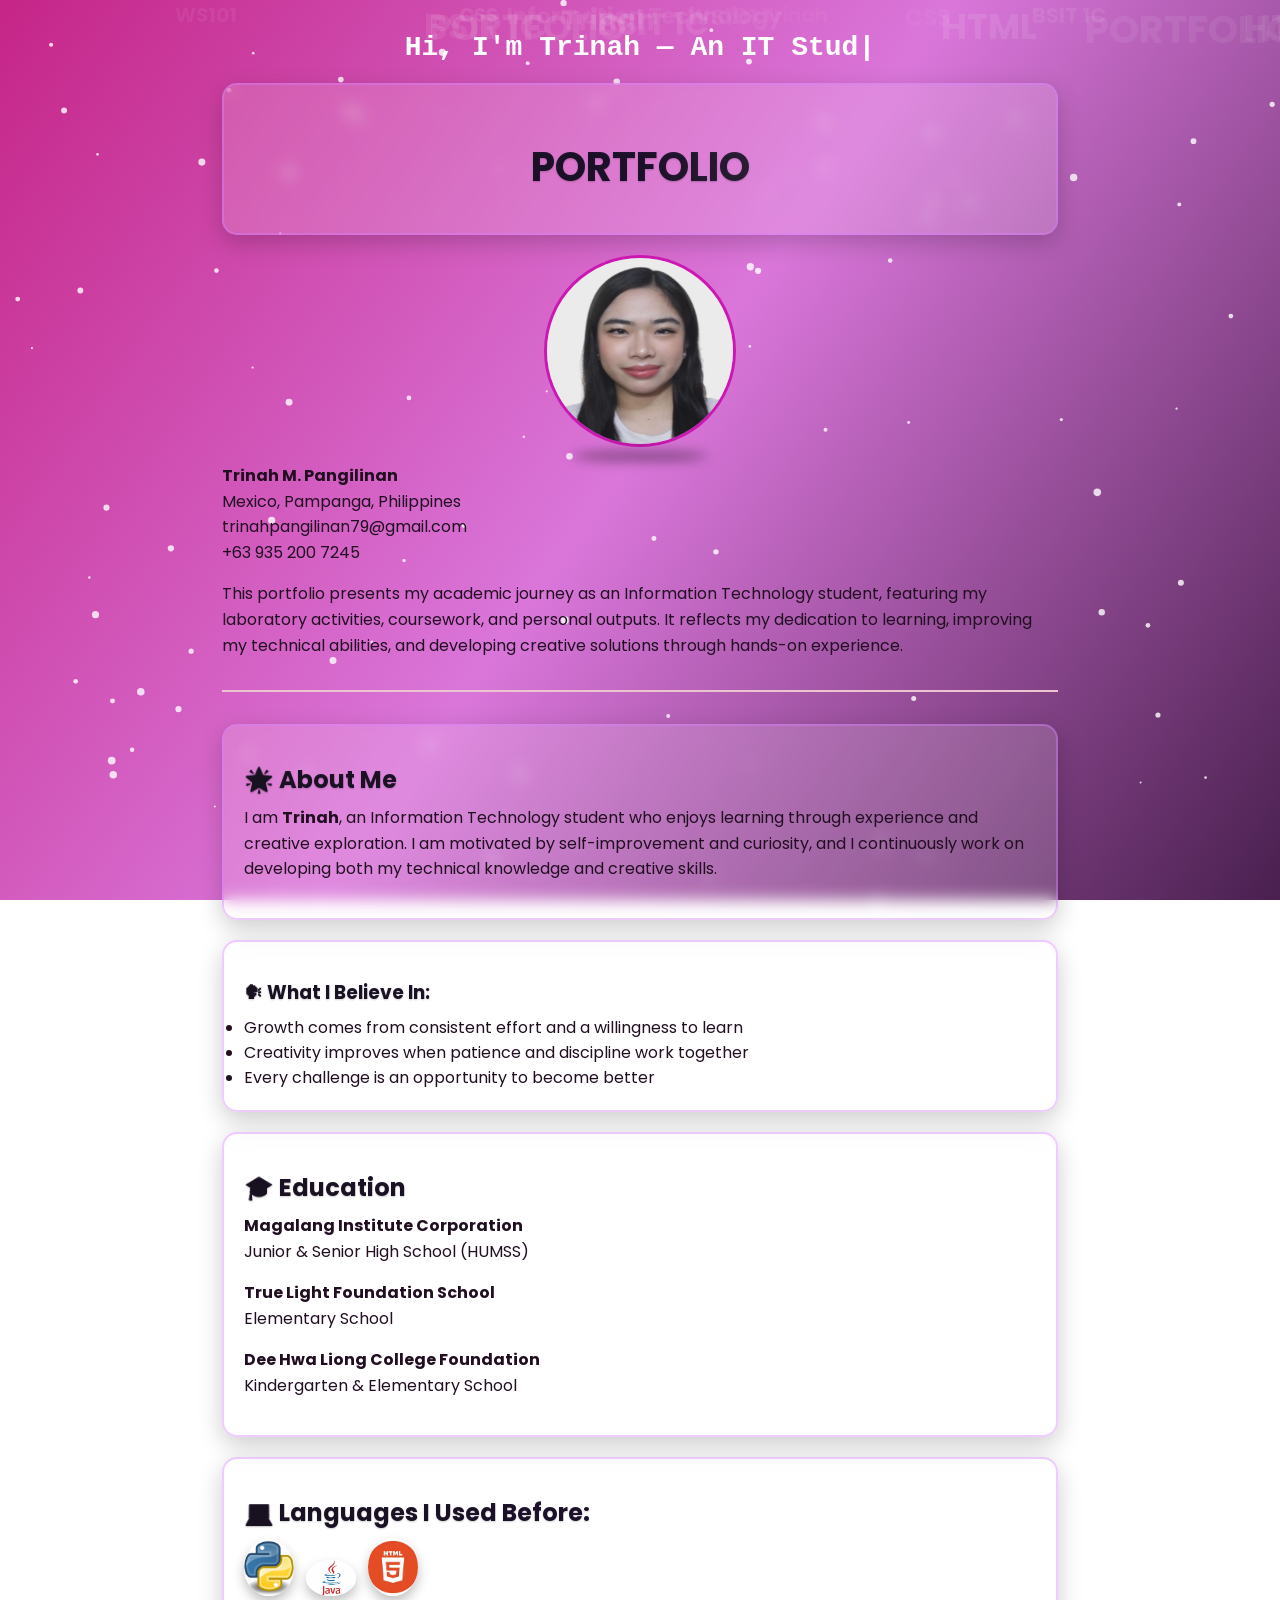
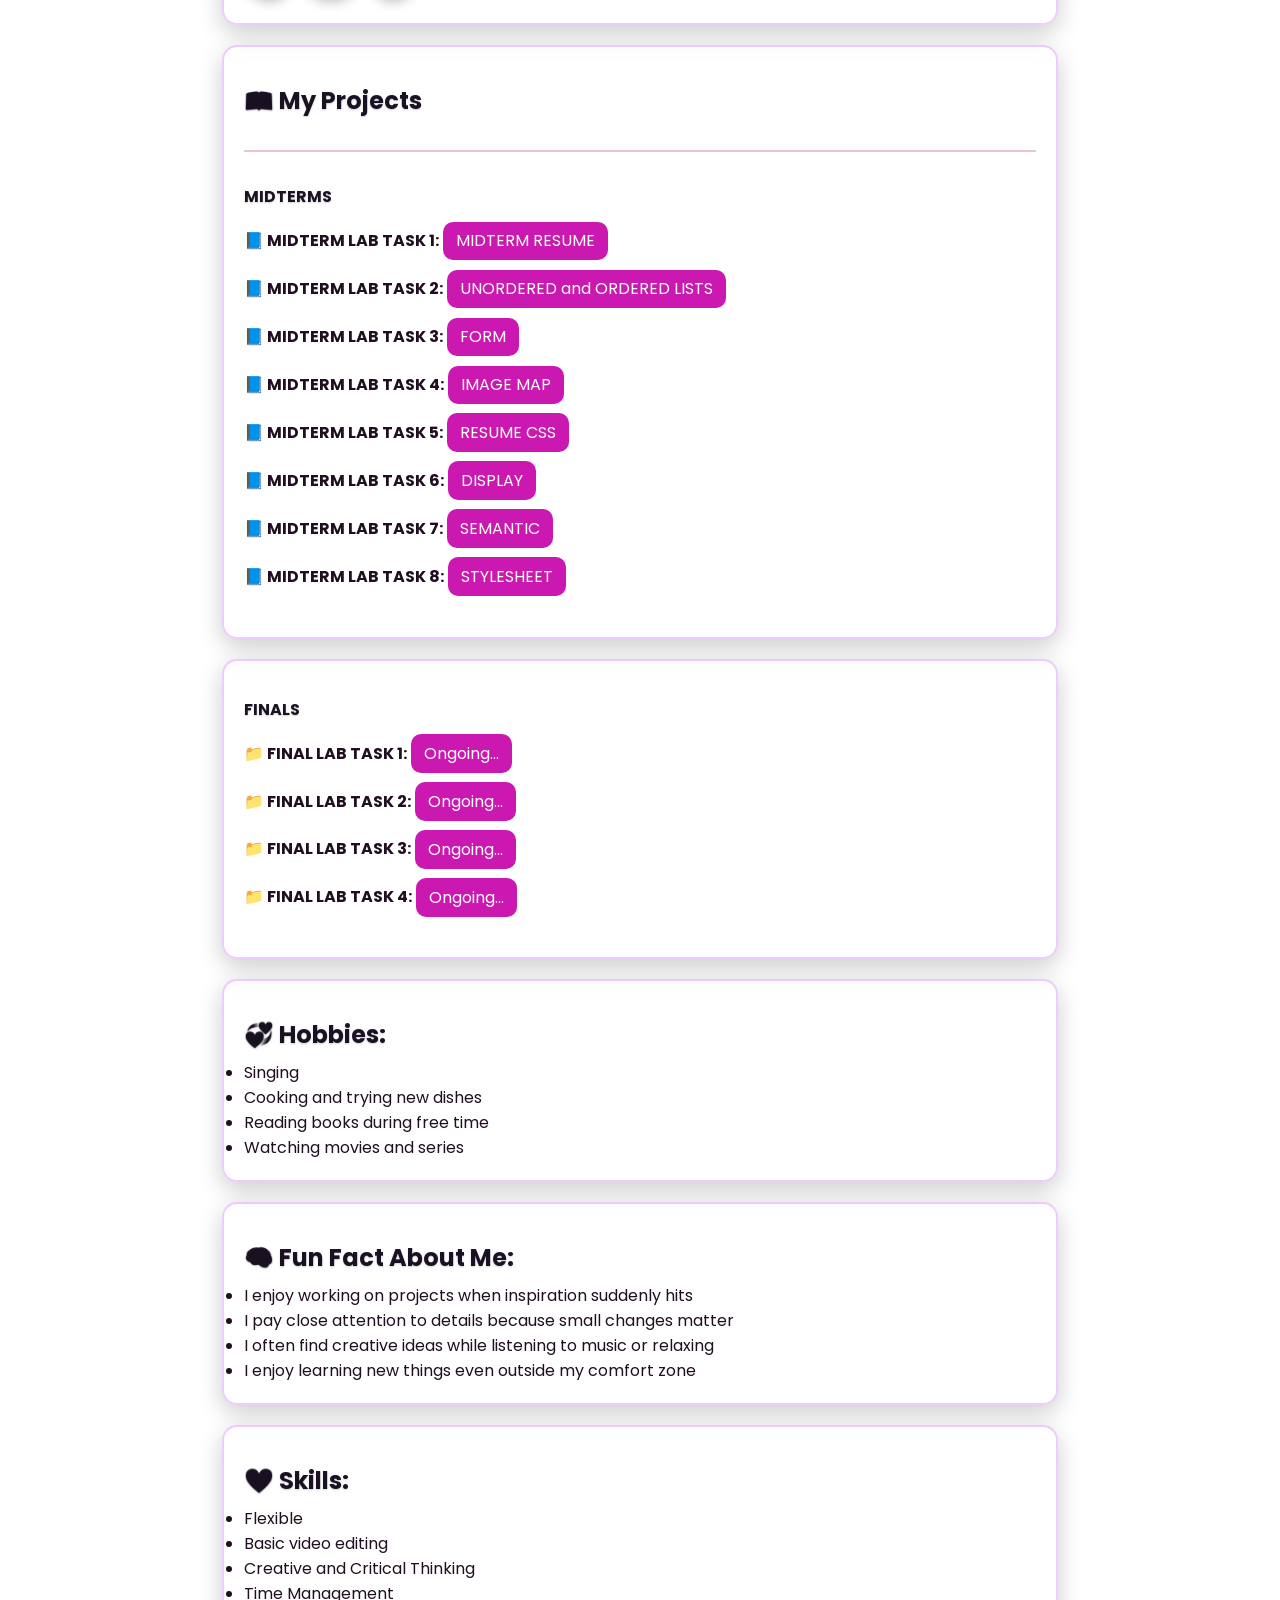
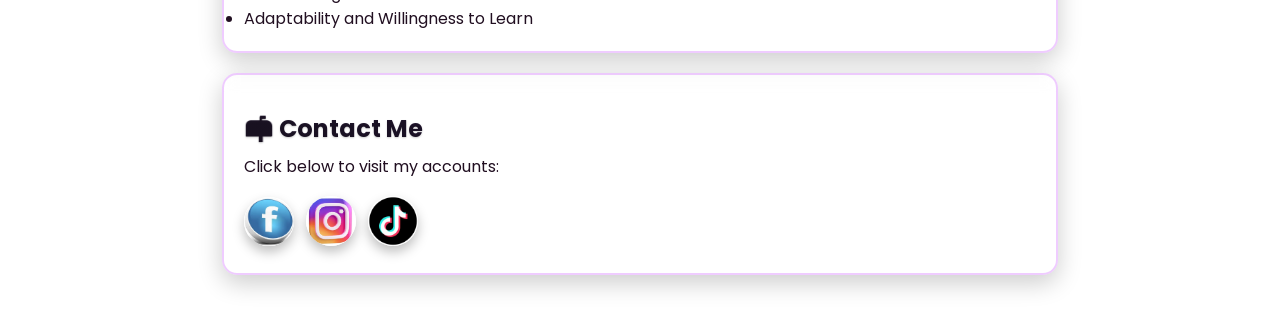
==== commit 02cd351b: "Update index.html" ====
--- a/index.html
+++ b/index.html
@@ -177,4 +177,4 @@
 
 
 </body>
-</html>+</html>
--- a/style.css
+++ b/style.css
@@ -1,3 +1,7 @@
+body{
+cursor: url("images/pinkc.png"), auto;
+}
+
 .typing-text{
     font-family: "Courier New", monospace;
     color: #ffffff;
@@ -6,6 +10,24 @@
     font-size: 28px;
 }
 
+a:hover,
+.contact-icon:hover,
+.lang-icon:hover,
+.term-title:hover{
+cursor:url("images/pinkpointer.png"), pointer;
+}
+
+.typing-text::after{
+content:"|";
+animation:blink 1s infinite;
+}
+
+@keyframes blink{
+0%{opacity:1}
+50%{opacity:0}
+100%{opacity:1}
+}
+
 :root {
     --primary-color: #cb18b0;
     --secondary-color: #ecc4cf;
@@ -17,9 +39,8 @@
 body {
     font-family: 'Poppins', sans-serif;
     overflow-x: hidden;
-    position: relative;
     color: var(--text-color);
-    background: #a87a81;
+   
 }
 
 canvas#bgCanvas {
@@ -53,16 +74,16 @@
     border: 2px solid rgba(215,127,255,0.4);
     box-shadow: 0 8px 25px rgba(0,0,0,0.2);
     transition: transform 0.3s, box-shadow 0.3s;
+    
+    
 }
 .section-box:hover{
     transform: translateY(-5px);
-    box-shadow: 0 15px 35px rgba(0,0,0,0.3);
-}
-
-.section-box.show{
-    opacity: 1;
-    transform: translateY(0);
-}
+    box-shadow: 0 0px 0px rgba(255,105,180,0.4);
+    border-color: #ff9ff3;
+}
+
+
 
 h2,h3,h4 {
     font-weight: 700;
@@ -94,12 +115,39 @@
     display:block;
     margin:1rem auto;
     animation: float 3s ease-in-out infinite;
+
+}
+
+.profile-container{
+    position:relative;
+    width:fit-content;
+    margin:auto;
+}
+
+.profile-container::after{
+    content:"";
+    position:absolute;
+    bottom:-15px;
+    left:50%;
+    transform:translateX(-50%);
+    width:70%;
+    height:12px;
+    background:rgba(0, 0, 0, 0.35);
+    border-radius:50%;
+    filter:blur(6px);
+    animation:shadowFloat 3s ease-in-out infinite;
+}
+
+@keyframes shadowFloat{
+    0%,100%{transform:translateX(-50%) scale(1);}
+    50%{transform:translateX(-50%) scale(0.8);}
 }
 
 @keyframes float {
     0%,100% { transform: translateY(0);}
     50% { transform: translateY(-15px);}
 }
+
 
 a.project-link {
     display:inline-block;
@@ -120,7 +168,15 @@
 ul li:nth-child(5){ animation-delay:0.5s;}
 @keyframes slideIn { to{opacity:1; transform: translateX(0);} }
 
-.lang-icon, .contact-icon { width:50px; border-radius:50%; margin-right:0.5rem; transition: transform 0.3s; }
+.lang-icon, .contact-icon { 
+    width:50px; 
+    border-radius:50%; 
+    margin-right:0.5rem; 
+
+    transition: transform 0.3s,  box-shadow 0.3s;
+    box-shadow: 0 6px 12px rgba(0,0,0,0.25);
+}
+
 a img {
     text-decoration: none; 
     border: none;          
@@ -143,4 +199,40 @@
 }
 
 @keyframes floatUp { 0% { transform: translateY(100vh) rotate(0deg);} 100% { transform: translateY(-10vh) rotate(360deg); } 
+}
+
+.python:hover{
+box-shadow:0 0 20px #3776ab;
+}
+
+.java:hover{
+box-shadow:0 0 20px hsl(54, 92%, 49%);
+}
+
+.html:hover{
+box-shadow:0 0 20px #e34c26;
+}
+
+.facebook:hover{
+box-shadow:0 0 20px #1877f2;
+}
+
+.instagram:hover{
+box-shadow:0 0 20px #ff2d9b;
+}
+
+.tiktok:hover{
+box-shadow:0 0 20px #00f2ea;
+}
+
+.project-link{
+transition:color 0.3s;
+}
+
+.project-link:hover{
+color:#ff9ff3;
+}
+
+.project-link:active{
+opacity:0.6;
 }
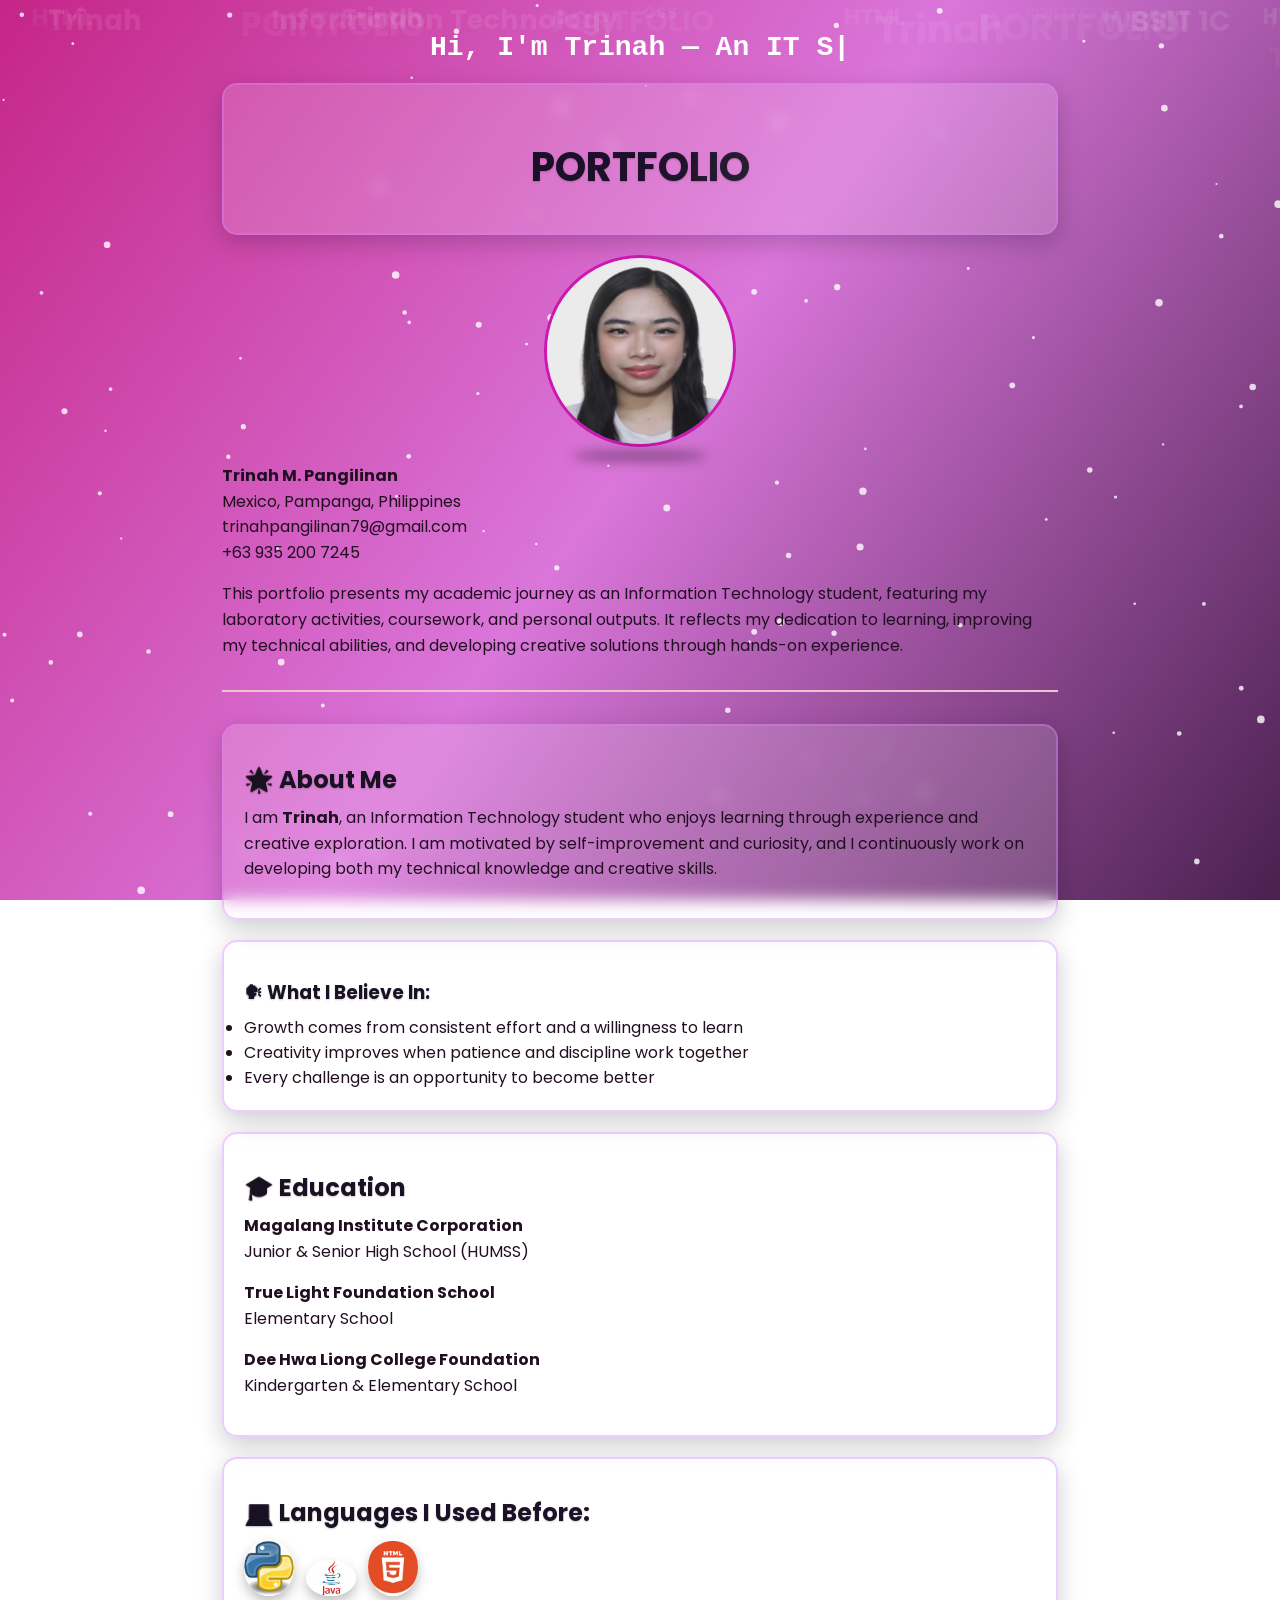
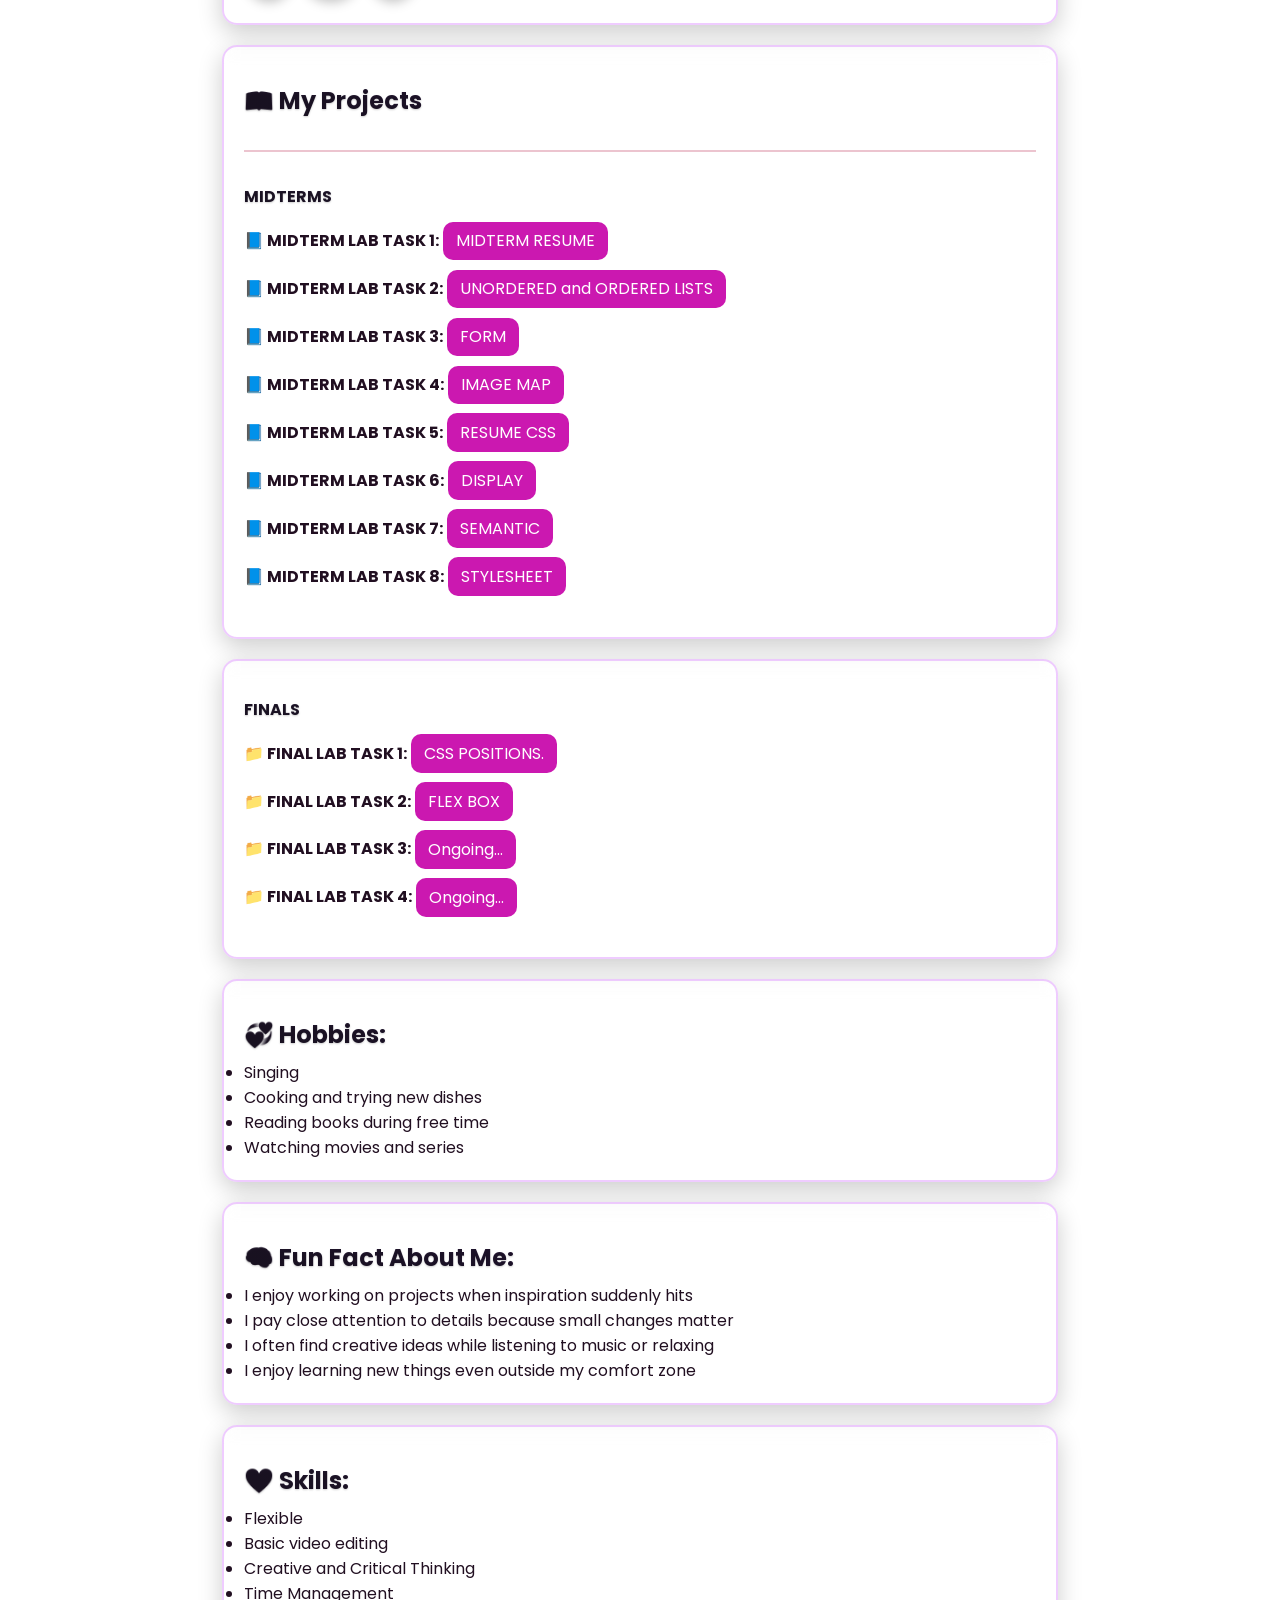
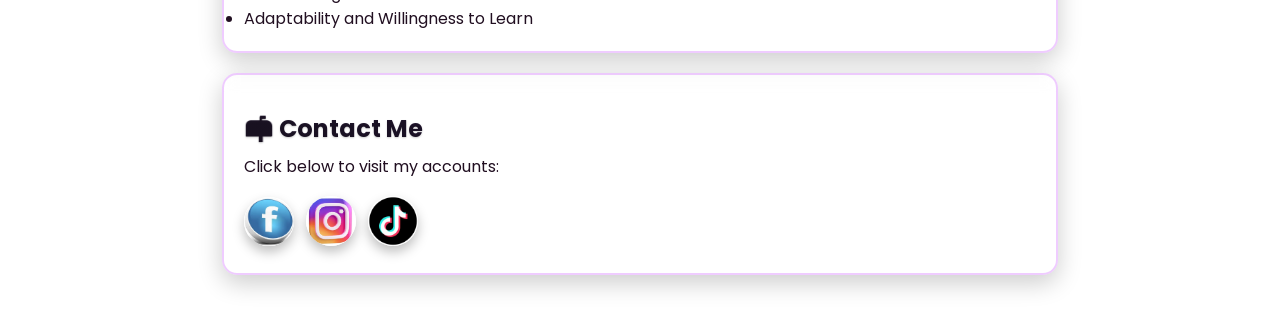
==== commit eb46a372: "Add files via upload" ====
--- a/index.html
+++ b/index.html
@@ -111,10 +111,10 @@
         <h4>FINALS</h4>
         <p>
             <b>&#128193; FINAL LAB TASK 1:</b>
-            <a href="CC FINALS/FLT1/index.html" target="_blank" class="project-link">Ongoing...</a><br>
+            <a href="finals/flt1/shirt.html" target="_blank" class="project-link">CSS POSITIONS.</a><br>
 
             <b>&#128193; FINAL LAB TASK 2:</b>
-            <a href="CC FINALS/FLT2/index.html" target="_blank" class="project-link">Ongoing...</a><br>
+            <a href="finals/flt2/finals2.html" target="_blank" class="project-link">FLEX BOX</a><br>
 
             <b>&#128193; FINAL LAB TASK 3:</b>
             <a href="CC FINALS/FLT3/index.html" target="_blank" class="project-link">Ongoing...</a><br>
@@ -177,4 +177,4 @@
 
 
 </body>
-</html>
+</html>
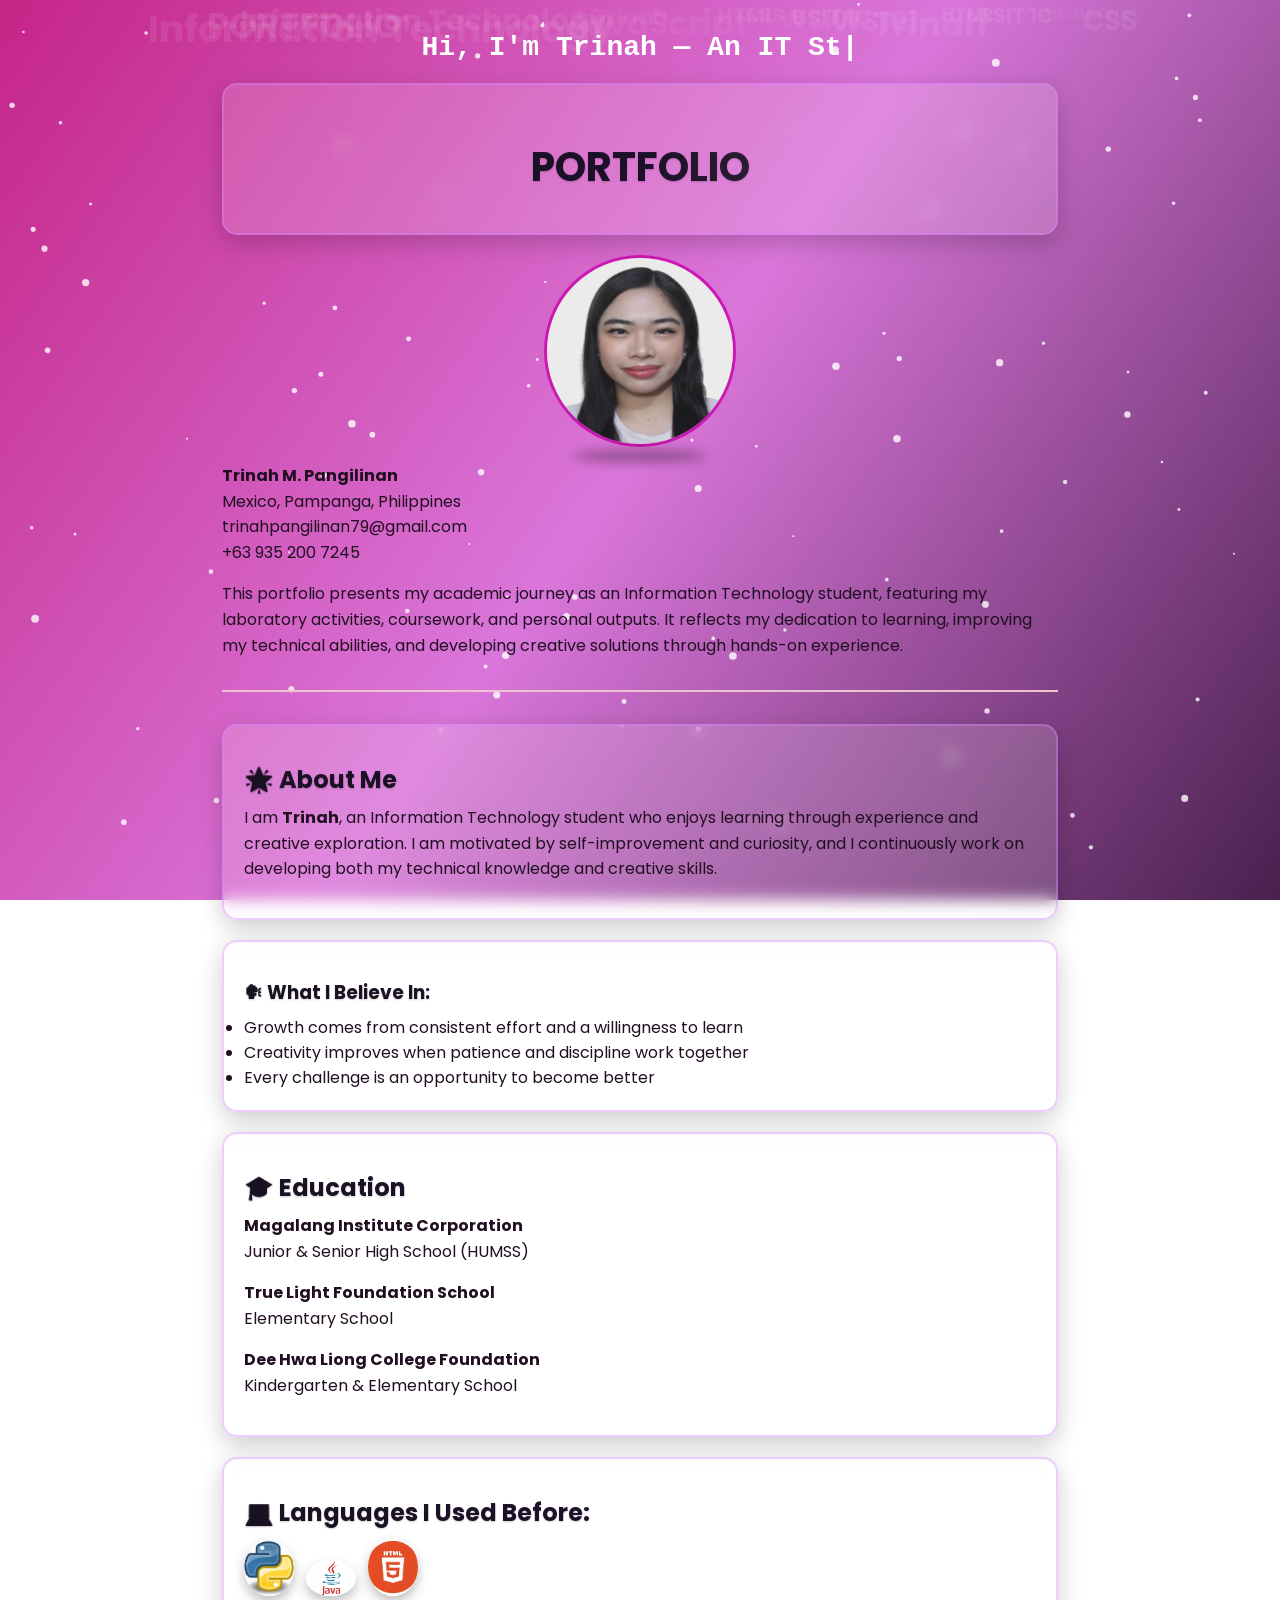
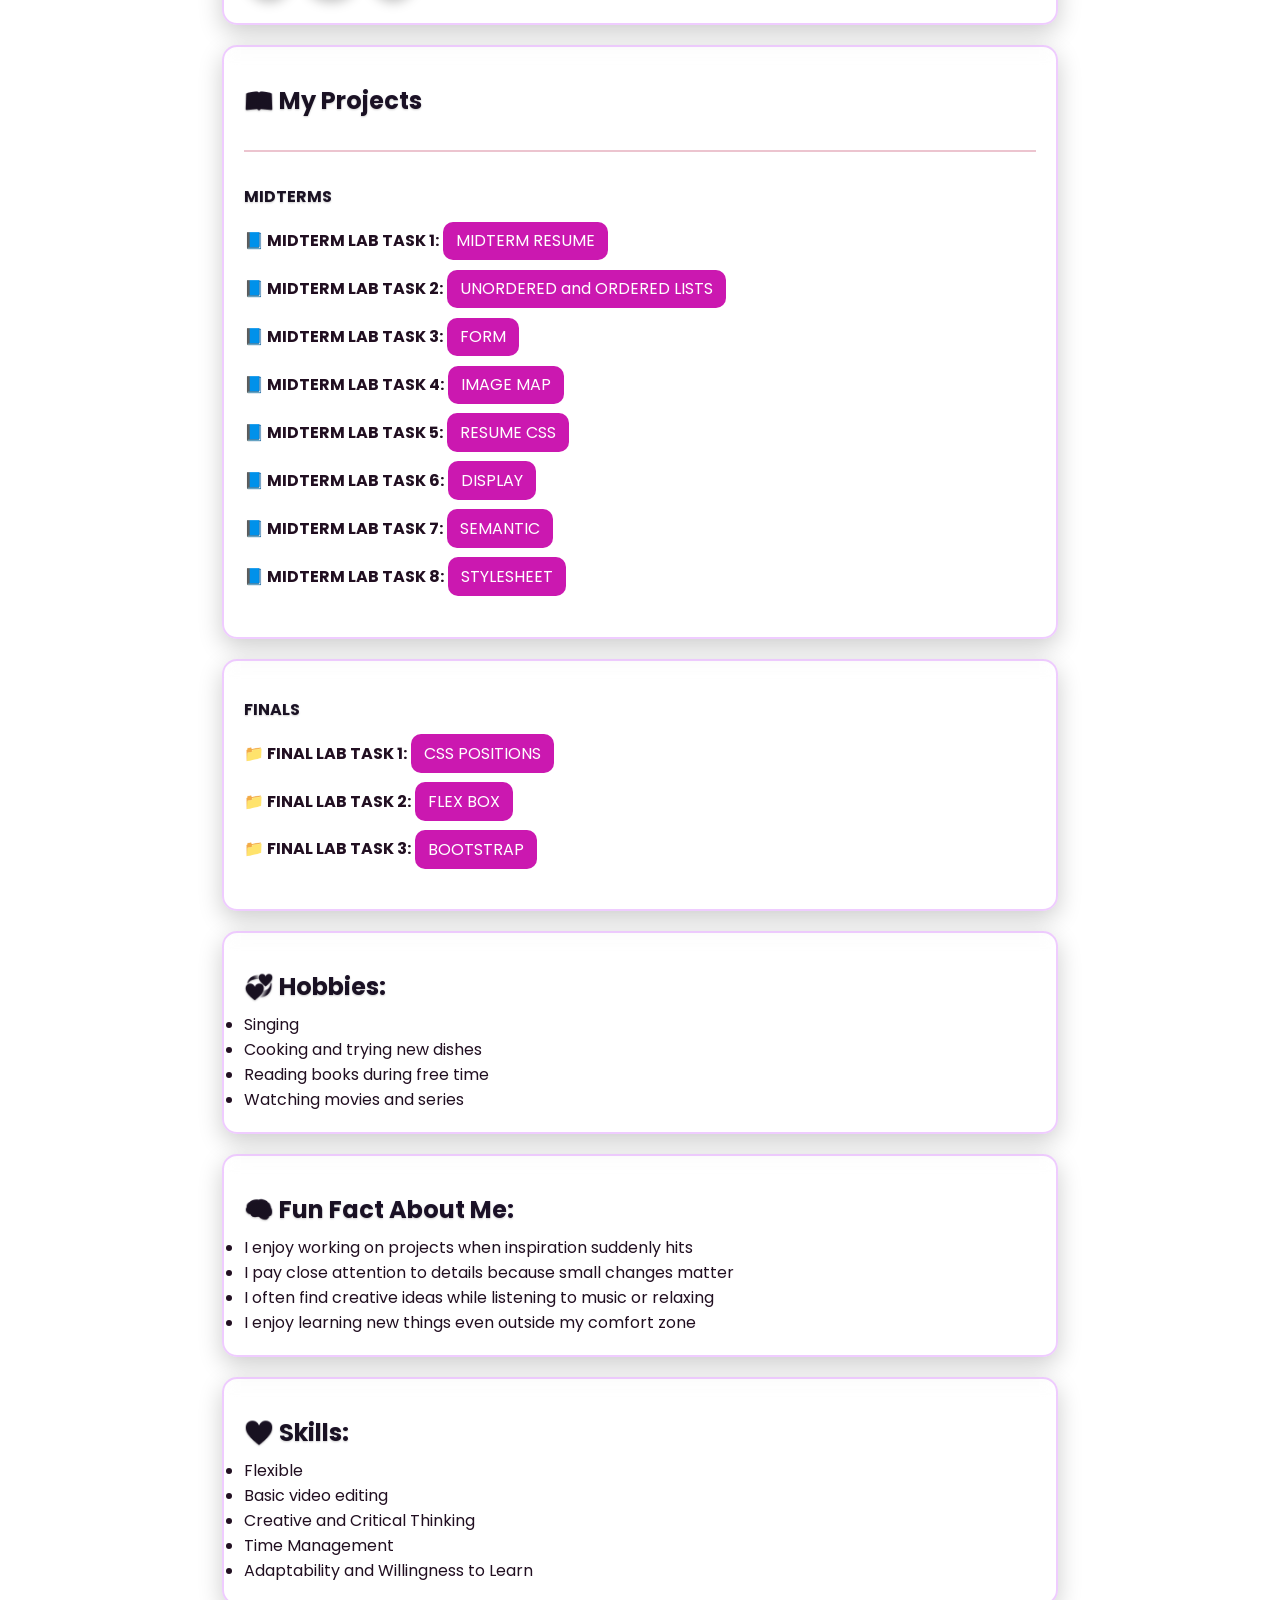
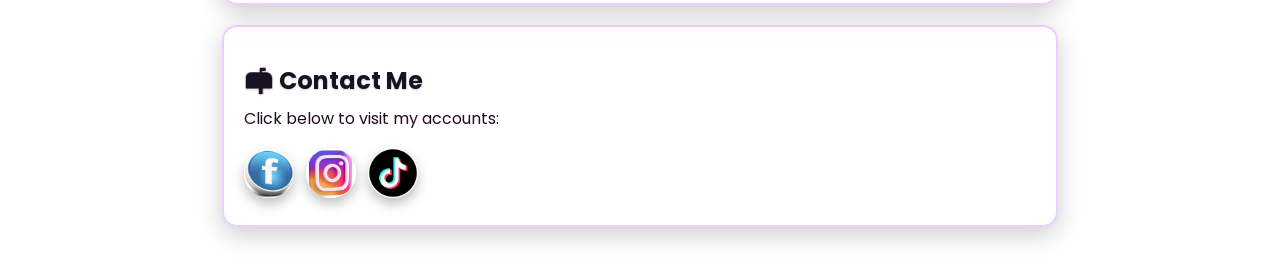
==== commit b65d8be0: "Add files via upload" ====
--- a/index.html
+++ b/index.html
@@ -111,16 +111,13 @@
         <h4>FINALS</h4>
         <p>
             <b>&#128193; FINAL LAB TASK 1:</b>
-            <a href="finals/flt1/shirt.html" target="_blank" class="project-link">CSS POSITIONS.</a><br>
+            <a href="finals/flt1/shirt.html" target="_blank" class="project-link">CSS POSITIONS</a><br>
 
             <b>&#128193; FINAL LAB TASK 2:</b>
             <a href="finals/flt2/finals2.html" target="_blank" class="project-link">FLEX BOX</a><br>
 
             <b>&#128193; FINAL LAB TASK 3:</b>
-            <a href="CC FINALS/FLT3/index.html" target="_blank" class="project-link">Ongoing...</a><br>
-
-            <b>&#128193; FINAL LAB TASK 4:</b>
-            <a href="CC FINALS/FLT4/index.html" target="_blank" class="project-link">Ongoing...</a>
+            <a href="finals/flt3/finals3.html" target="_blank" class="project-link">BOOTSTRAP</a><br>
         </p>
     </div>
 
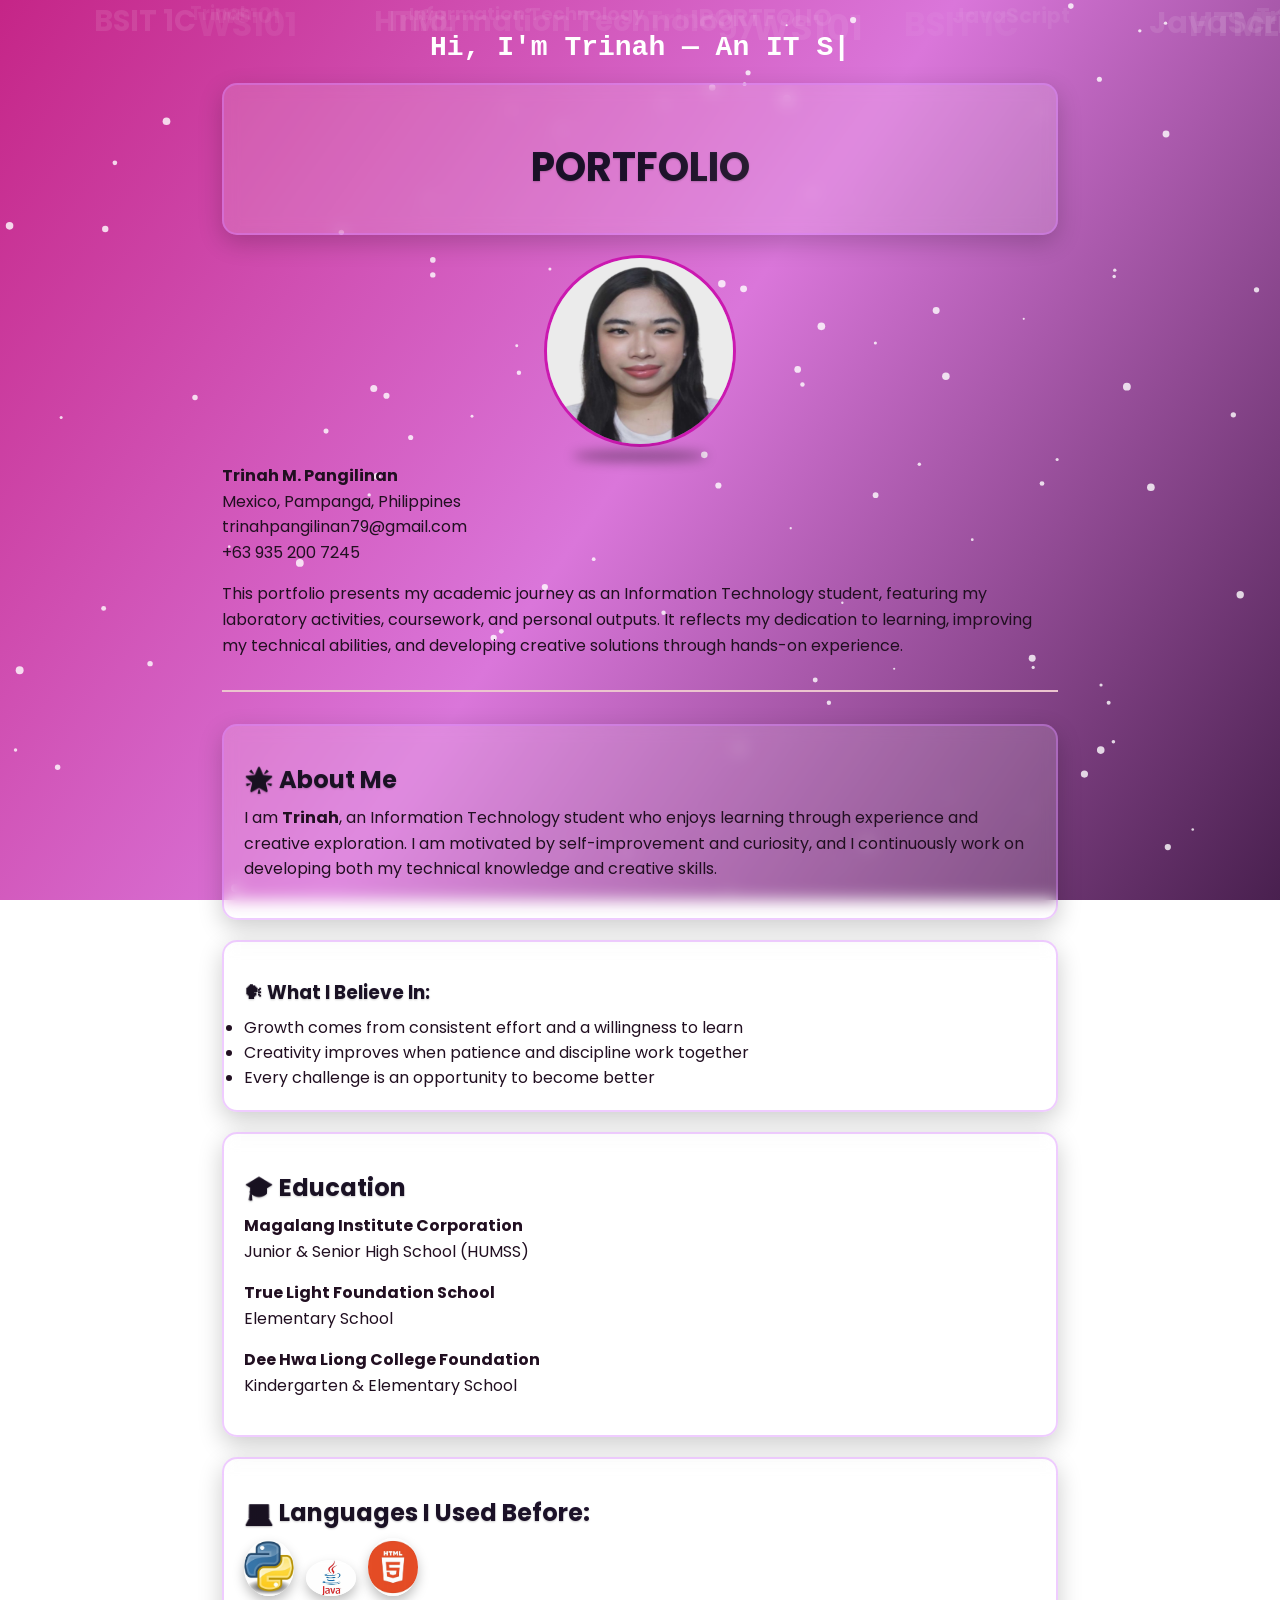
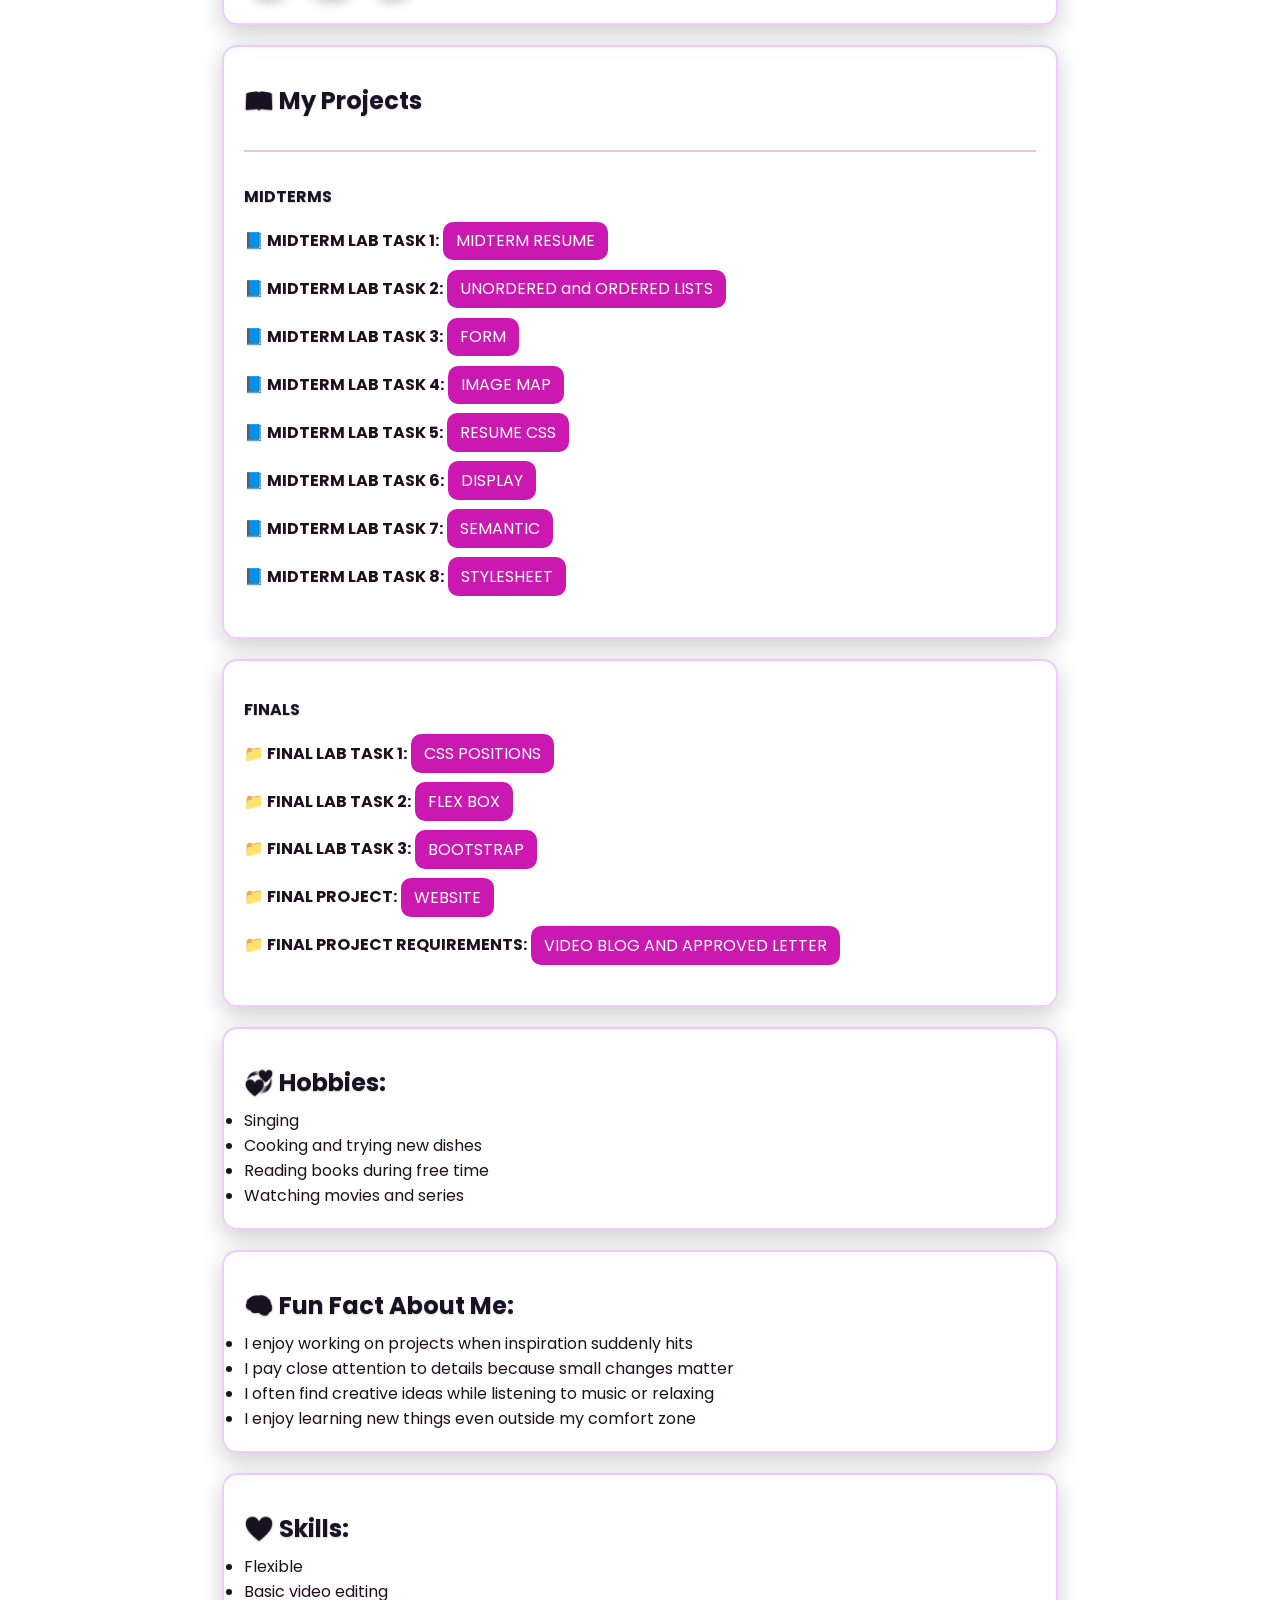
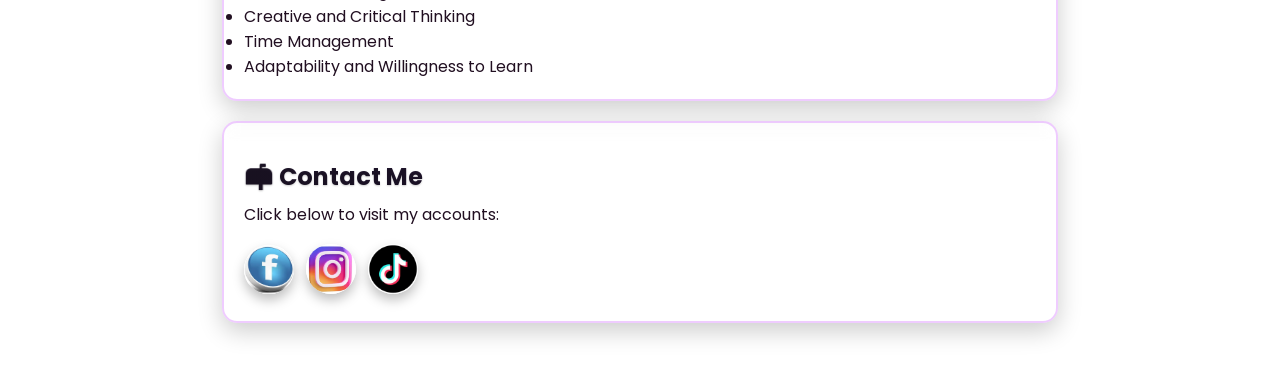
==== commit 5c1b7fbd: "Add files via upload" ====
--- a/index.html
+++ b/index.html
@@ -118,6 +118,12 @@
 
             <b>&#128193; FINAL LAB TASK 3:</b>
             <a href="finals/flt3/finals3.html" target="_blank" class="project-link">BOOTSTRAP</a><br>
+
+            <b>&#128193; FINAL PROJECT:</b>
+            <a href="finals/website/index.html" target="_blank" class="project-link">WEBSITE</a><br>
+
+            <b>&#128193; FINAL PROJECT REQUIREMENTS:</b>
+            <a href="finals/finalsdocu/docu.html" target="_blank" class="project-link">VIDEO BLOG AND APPROVED LETTER</a><br>
         </p>
     </div>
 
